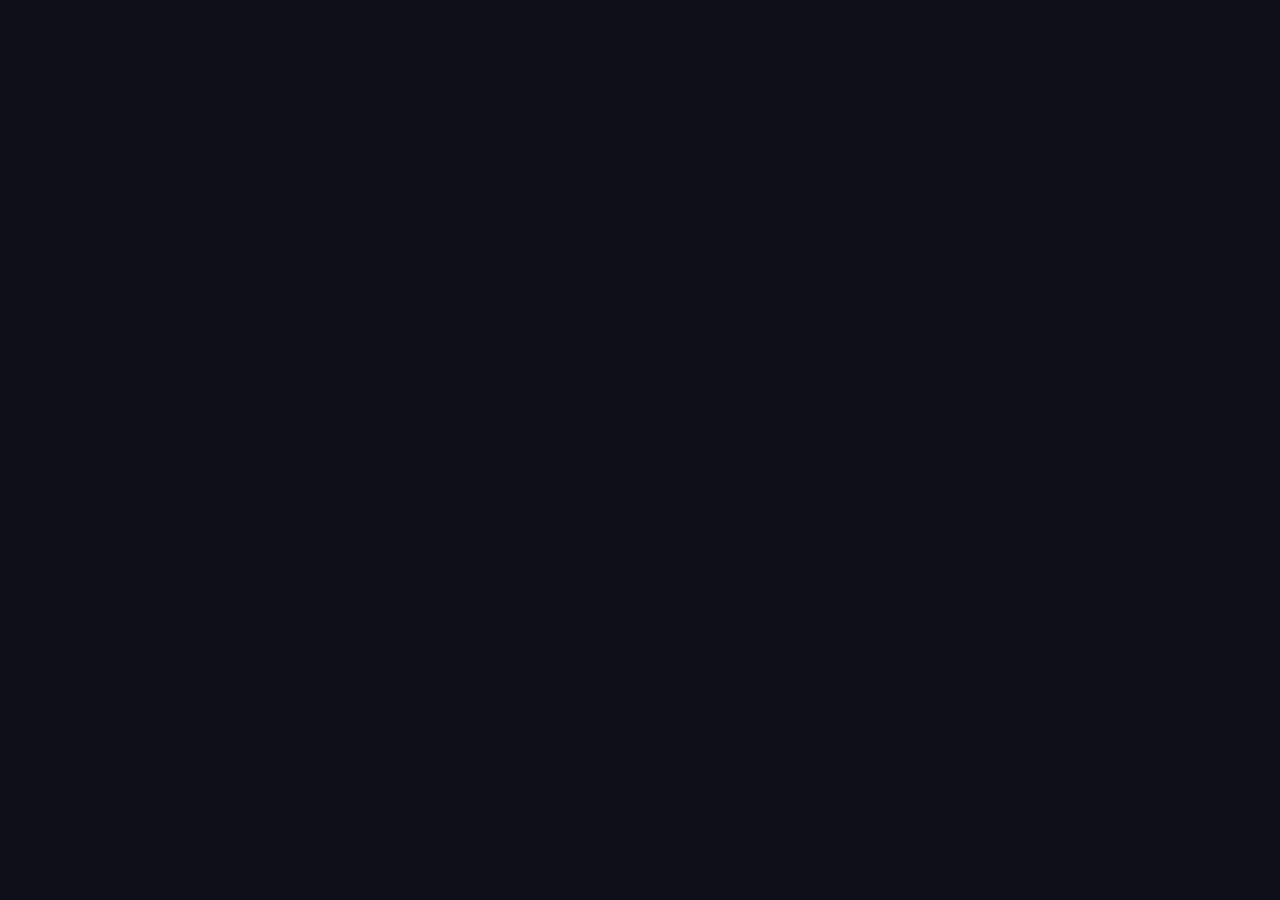
==== chat.html @ 957bcabb "Create chat.html" ====
<!DOCTYPE html>
<html lang="ar" dir="rtl">
<head>
    <meta charset="UTF-8">
    <meta name="viewport" content="width=device-width, initial-scale=1.0">
    <title>دردشتي | تطبيق المراسلة</title>
    <style>
        @import url('https://fonts.googleapis.com/css2?family=Cairo:wght@300;400;500;600;700&display=swap');
        
        * {
            margin: 0;
            padding: 0;
            box-sizing: border-box;
            font-family: 'Cairo', sans-serif;
        }

        :root {
            --primary: #00d4aa;
            --primary-dark: #00897b;
            --secondary: #667eea;
            --accent: #ffd700;
            --bg-dark: #0f0f1a;
            --bg-card: #1a1a2e;
            --bg-light: #252540;
            --text-primary: #ffffff;
            --text-secondary: #a0a0b0;
            --success: #00d4aa;
            --warning: #ffb700;
            --danger: #ff4757;
            --info: #3498db;
        }

        body {
            background: var(--bg-dark);
            color: var(--text-primary);
            height: 100vh;
            overflow: hidden;
        }

        /* تأثيرات الخلفية السينمائية */
        .bg-effects {
            position: fixed;
            top: 0;
            left: 0;
            width: 100%;
            height: 100%;
            pointer-events: none;
            z-index: 0;
            overflow: hidden;
        }

        .glow-orb {
            position: absolute;
            border-radius: 50%;
            filter: blur(100px);
            opacity: 0.3;
            animation: orbFloat 20s infinite ease-in-out;
        }

        .orb-1 {
            width: 400px;
            height: 400px;
            background: var(--primary);
            top: -200px;
            right: -200px;
        }

        .orb-2 {
            width: 300px;
            height: 300px;
            background: var(--secondary);
            bottom: -150px;
            left: -150px;
            animation-delay: -10s;
        }

        @keyframes orbFloat {
            0%, 100% { transform: translate(0, 0) scale(1); }
            50% { transform: translate(50px, -50px) scale(1.2); }
        }

        /* الشريط الجانبي */
        .sidebar {
            position: fixed;
            right: 0;
            top: 0;
            width: 380px;
            height: 100vh;
            background: rgba(26, 26, 46, 0.95);
            backdrop-filter: blur(20px);
            border-left: 1px solid rgba(255,255,255,0.1);
            z-index: 100;
            display: flex;
            flex-direction: column;
            transition: all 0.3s ease;
        }

        .sidebar-header {
            padding: 20px;
            background: linear-gradient(135deg, rgba(0, 212, 170, 0.2), rgba(102, 126, 234, 0.2));
            border-bottom: 1px solid rgba(255,255,255,0.1);
        }

        .user-profile {
            display: flex;
            align-items: center;
            gap: 15px;
            cursor: pointer;
            padding: 10px;
            border-radius: 15px;
            transition: all 0.3s;
        }

        .user-profile:hover {
            background: rgba(255,255,255,0.05);
        }

        .user-avatar {
            width: 60px;
            height: 60px;
            border-radius: 50%;
            border: 3px solid var(--primary);
            object-fit: cover;
            position: relative;
            animation: avatarPulse 2s infinite;
        }

        @keyframes avatarPulse {
            0%, 100% { box-shadow: 0 0 0 0 rgba(0, 212, 170, 0.4); }
            50% { box-shadow: 0 0 0 15px rgba(0, 212, 170, 0); }
        }

        .user-info h3 {
            font-size: 18px;
            margin-bottom: 5px;
        }

        .user-status {
            display: flex;
            align-items: center;
            gap: 5px;
            font-size: 13px;
            color: var(--success);
        }

        .status-dot {
            width: 8px;
            height: 8px;
            background: var(--success);
            border-radius: 50%;
            animation: statusBlink 2s infinite;
        }

        @keyframes statusBlink {
            0%, 100% { opacity: 1; }
            50% { opacity: 0.5; }
        }

        .header-actions {
            display: flex;
            gap: 10px;
            margin-top: 15px;
        }

        .action-btn {
            flex: 1;
            padding: 10px;
            background: rgba(255,255,255,0.1);
            border: 1px solid rgba(255,255,255,0.1);
            border-radius: 10px;
            color: white;
            cursor: pointer;
            transition: all 0.3s;
            font-size: 13px;
            display: flex;
            align-items: center;
            justify-content: center;
            gap: 5px;
        }

        .action-btn:hover {
            background: var(--primary);
            transform: translateY(-2px);
            box-shadow: 0 5px 20px rgba(0, 212, 170, 0.3);
        }

        .search-container {
            padding: 15px 20px;
            background: rgba(0,0,0,0.2);
        }

        .search-box {
            position: relative;
        }

        .search-box input {
            width: 100%;
            padding: 12px 45px 12px 20px;
            background: rgba(255,255,255,0.05);
            border: 1px solid rgba(255,255,255,0.1);
            border-radius: 25px;
            color: white;
            outline: none;
            transition: all 0.3s;
        }

        .search-box input:focus {
            background: rgba(255,255,255,0.1);
            border-color: var(--primary);
            box-shadow: 0 0 20px rgba(0, 212, 170, 0.2);
        }

        .search-icon {
            position: absolute;
            right: 15px;
            top: 50%;
            transform: translateY(-50%);
            color: var(--text-secondary);
        }

        .tabs {
            display: flex;
            padding: 0 20px;
            border-bottom: 1px solid rgba(255,255,255,0.1);
        }

        .tab {
            flex: 1;
            padding: 15px;
            text-align: center;
            cursor: pointer;
            position: relative;
            color: var(--text-secondary);
            transition: all 0.3s;
            font-size: 14px;
        }

        .tab.active {
            color: var(--primary);
        }

        .tab.active::after {
            content: '';
            position: absolute;
            bottom: 0;
            left: 20%;
            width: 60%;
            height: 3px;
            background: var(--primary);
            border-radius: 3px 3px 0 0;
            animation: tabSlide 0.3s ease;
        }

        @keyframes tabSlide {
            from { transform: scaleX(0); }
            to { transform: scaleX(1); }
        }

        .tab-badge {
            background: var(--danger);
            color: white;
            font-size: 11px;
            padding: 2px 6px;
            border-radius: 10px;
            margin-right: 5px;
        }

        .contacts-list {
            flex: 1;
            overflow-y: auto;
            padding: 10px;
        }

        .contact-item {
            display: flex;
            align-items: center;
            padding: 15px;
            margin-bottom: 5px;
            border-radius: 15px;
            cursor: pointer;
            transition: all 0.3s;
            position: relative;
            overflow: hidden;
        }

        .contact-item::before {
            content: '';
            position: absolute;
            top: 0;
            left: 0;
            width: 0;
            height: 100%;
            background: linear-gradient(90deg, rgba(0, 212, 170, 0.1), transparent);
            transition: width 0.3s;
        }

        .contact-item:hover::before, .contact-item.active::before {
            width: 100%;
        }

        .contact-item:hover, .contact-item.active {
            background: rgba(255,255,255,0.05);
            transform: translateX(-5px);
        }

        .contact-avatar {
            width: 55px;
            height: 55px;
            border-radius: 50%;
            margin-left: 15px;
            position: relative;
            object-fit: cover;
        }

        .contact-avatar::after {
            content: '';
            position: absolute;
            bottom: 2px;
            right: 2px;
            width: 12px;
            height: 12px;
            background: var(--success);
            border-radius: 50%;
            border: 2px solid var(--bg-card);
        }

        .contact-avatar.offline::after {
            background: var(--text-secondary);
        }

        .contact-info {
            flex: 1;
        }

        .contact-header {
            display: flex;
            justify-content: space-between;
            align-items: center;
            margin-bottom: 5px;
        }

        .contact-name {
            font-weight: 600;
            font-size: 15px;
        }

        .contact-time {
            font-size: 12px;
            color: var(--text-secondary);
        }

        .contact-preview {
            font-size: 13px;
            color: var(--text-secondary);
            white-space: nowrap;
            overflow: hidden;
            text-overflow: ellipsis;
            max-width: 200px;
        }

        .contact-preview.unread {
            color: var(--text-primary);
            font-weight: 600;
        }

        .unread-badge {
            background: var(--primary);
            color: var(--bg-dark);
            font-size: 12px;
            font-weight: 700;
            padding: 3px 8px;
            border-radius: 12px;
            min-width: 22px;
            text-align: center;
            animation: badgePulse 2s infinite;
        }

        @keyframes badgePulse {
            0%, 100% { transform: scale(1); }
            50% { transform: scale(1.1); }
        }

        /* منطقة الدردشة */
        .chat-area {
            margin-right: 380px;
            height: 100vh;
            display: flex;
            flex-direction: column;
            background: var(--bg-dark);
            position: relative;
        }

        .chat-header {
            padding: 20px 30px;
            background: rgba(26, 26, 46, 0.9);
            backdrop-filter: blur(10px);
            border-bottom: 1px solid rgba(255,255,255,0.1);
            display: flex;
            align-items: center;
            justify-content: space-between;
        }

        .chat-header-info {
            display: flex;
            align-items: center;
            gap: 15px;
        }

        .chat-avatar {
            width: 50px;
            height: 50px;
            border-radius: 50%;
            object-fit: cover;
            border: 2px solid var(--primary);
        }

        .chat-title h3 {
            font-size: 18px;
            margin-bottom: 3px;
        }

        .chat-status {
            font-size: 13px;
            color: var(--success);
            display: flex;
            align-items: center;
            gap: 5px;
        }

        .typing-indicator {
            display: none;
            font-style: italic;
        }

        .typing-indicator.active {
            display: flex;
            align-items: center;
            gap: 3px;
        }

        .typing-dots {
            display: flex;
            gap: 3px;
        }

        .typing-dots span {
            width: 6px;
            height: 6px;
            background: var(--success);
            border-radius: 50%;
            animation: typingBounce 1.4s infinite ease-in-out both;
        }

        .typing-dots span:nth-child(1) { animation-delay: -0.32s; }
        .typing-dots span:nth-child(2) { animation-delay: -0.16s; }

        @keyframes typingBounce {
            0%, 80%, 100% { transform: scale(0); }
            40% { transform: scale(1); }
        }

        .chat-actions {
            display: flex;
            gap: 10px;
        }

        .chat-action-btn {
            width: 40px;
            height: 40px;
            border-radius: 50%;
            background: rgba(255,255,255,0.1);
            border: none;
            color: white;
            cursor: pointer;
            transition: all 0.3s;
            display: flex;
            align-items: center;
            justify-content: center;
            font-size: 18px;
        }

        .chat-action-btn:hover {
            background: var(--primary);
            transform: scale(1.1) rotate(5deg);
        }

        .messages-container {
            flex: 1;
            overflow-y: auto;
            padding: 30px;
            display: flex;
            flex-direction: column;
            gap: 15px;
        }

        .message {
            max-width: 70%;
            padding: 15px 20px;
            border-radius: 20px;
            position: relative;
            animation: messageSlide 0.3s ease;
            line-height: 1.6;
        }

        @keyframes messageSlide {
            from {
                opacity: 0;
                transform: translateY(20px) scale(0.9);
            }
            to {
                opacity: 1;
                transform: translateY(0) scale(1);
            }
        }

        .message.sent {
            background: linear-gradient(135deg, var(--primary), var(--primary-dark));
            color: white;
            align-self: flex-end;
            border-bottom-right-radius: 5px;
            box-shadow: 0 5px 20px rgba(0, 212, 170, 0.3);
        }

        .message.received {
            background: var(--bg-card);
            color: var(--text-primary);
            align-self: flex-start;
            border-bottom-left-radius: 5px;
            box-shadow: 0 5px 20px rgba(0,0,0,0.2);
        }

        .message.reply {
            background: rgba(0, 212, 170, 0.1);
            border-right: 3px solid var(--primary);
            margin-bottom: 5px;
            font-size: 13px;
            color: var(--text-secondary);
        }

        .message-content {
            margin-bottom: 5px;
        }

        .message-meta {
            display: flex;
            align-items: center;
            gap: 8px;
            font-size: 11px;
            opacity: 0.8;
            justify-content: flex-end;
        }

        .message-actions {
            position: absolute;
            top: -30px;
            background: var(--bg-card);
            border-radius: 20px;
            padding: 5px 10px;
            display: none;
            gap: 10px;
            box-shadow: 0 5px 20px rgba(0,0,0,0.3);
            z-index: 10;
        }

        .message:hover .message-actions {
            display: flex;
        }

        .message-action {
            cursor: pointer;
            padding: 5px;
            border-radius: 50%;
            transition: all 0.2s;
        }

        .message-action:hover {
            background: rgba(255,255,255,0.1);
            transform: scale(1.2);
        }

        .input-area {
            padding: 20px 30px;
            background: rgba(26, 26, 46, 0.9);
            backdrop-filter: blur(10px);
            display: flex;
            align-items: center;
            gap: 15px;
        }

        .input-wrapper {
            flex: 1;
            position: relative;
        }

        .message-input {
            width: 100%;
            padding: 15px 50px 15px 20px;
            background: var(--bg-light);
            border: 2px solid transparent;
            border-radius: 30px;
            color: white;
            font-size: 15px;
            outline: none;
            transition: all 0.3s;
        }

        .message-input:focus {
            border-color: var(--primary);
            box-shadow: 0 0 30px rgba(0, 212, 170, 0.2);
        }

        .input-actions {
            position: absolute;
            left: 15px;
            top: 50%;
            transform: translateY(-50%);
            display: flex;
            gap: 10px;
        }

        .input-action {
            cursor: pointer;
            color: var(--text-secondary);
            transition: all 0.3s;
            font-size: 20px;
        }

        .input-action:hover {
            color: var(--primary);
            transform: scale(1.2);
        }

        .send-btn {
            width: 55px;
            height: 55px;
            border-radius: 50%;
            background: linear-gradient(135deg, var(--primary), var(--secondary));
            border: none;
            color: white;
            cursor: pointer;
            transition: all 0.3s;
            display: flex;
            align-items: center;
            justify-content: center;
            font-size: 24px;
            box-shadow: 0 5px 20px rgba(0, 212, 170, 0.4);
        }

        .send-btn:hover {
            transform: scale(1.1) rotate(-10deg);
            box-shadow: 0 10px 30px rgba(0, 212, 170, 0.6);
        }

        .send-btn:active {
            transform: scale(0.95);
        }

        /* الشاشة الرئيسية */
        .welcome-screen {
            display: flex;
            flex-direction: column;
            align-items: center;
            justify-content: center;
            height: 100%;
            text-align: center;
            padding: 40px;
        }

        .welcome-logo {
            width: 200px;
            height: 200px;
            background: linear-gradient(135deg, var(--primary), var(--secondary));
            border-radius: 50%;
            display: flex;
            align-items: center;
            justify-content: center;
            font-size: 100px;
            margin-bottom: 30px;
            animation: welcomeFloat 6s ease-in-out infinite;
            box-shadow: 0 30px 60px rgba(0, 212, 170, 0.3);
        }

        @keyframes welcomeFloat {
            0%, 100% { transform: translateY(0) rotate(0deg); }
            50% { transform: translateY(-20px) rotate(5deg); }
        }

        .welcome-screen h2 {
            font-size: 32px;
            margin-bottom: 15px;
            background: linear-gradient(90deg, var(--primary), var(--secondary));
            -webkit-background-clip: text;
            -webkit-text-fill-color: transparent;
        }

        .welcome-screen p {
            color: var(--text-secondary);
            font-size: 18px;
            max-width: 500px;
        }

        .features-grid {
            display: grid;
            grid-template-columns: repeat(3, 1fr);
            gap: 20px;
            margin-top: 40px;
        }

        .feature-card {
            background: var(--bg-card);
            padding: 25px;
            border-radius: 20px;
            transition: all 0.3s;
        }

        .feature-card:hover {
            transform: translateY(-10px);
            box-shadow: 0 20px 40px rgba(0, 212, 170, 0.2);
        }

        .feature-icon {
            font-size: 40px;
            margin-bottom: 15px;
        }

        /* النوافذ المنبثقة */
        .modal-overlay {
            position: fixed;
            top: 0;
            left: 0;
            width: 100%;
            height: 100%;
            background: rgba(0,0,0,0.8);
            backdrop-filter: blur(5px);
            z-index: 1000;
            display: none;
            align-items: center;
            justify-content: center;
            opacity: 0;
            transition: opacity 0.3s;
        }

        .modal-overlay.active {
            display: flex;
            opacity: 1;
        }

        .modal {
            background: var(--bg-card);
            border-radius: 30px;
            padding: 30px;
            width: 90%;
            max-width: 500px;
            max-height: 80vh;
            overflow-y: auto;
            transform: scale(0.8) translateY(50px);
            transition: all 0.3s cubic-bezier(0.68, -0.55, 0.265, 1.55);
            border: 1px solid rgba(255,255,255,0.1);
        }

        .modal-overlay.active .modal {
            transform: scale(1) translateY(0);
        }

        .modal-header {
            display: flex;
            justify-conte
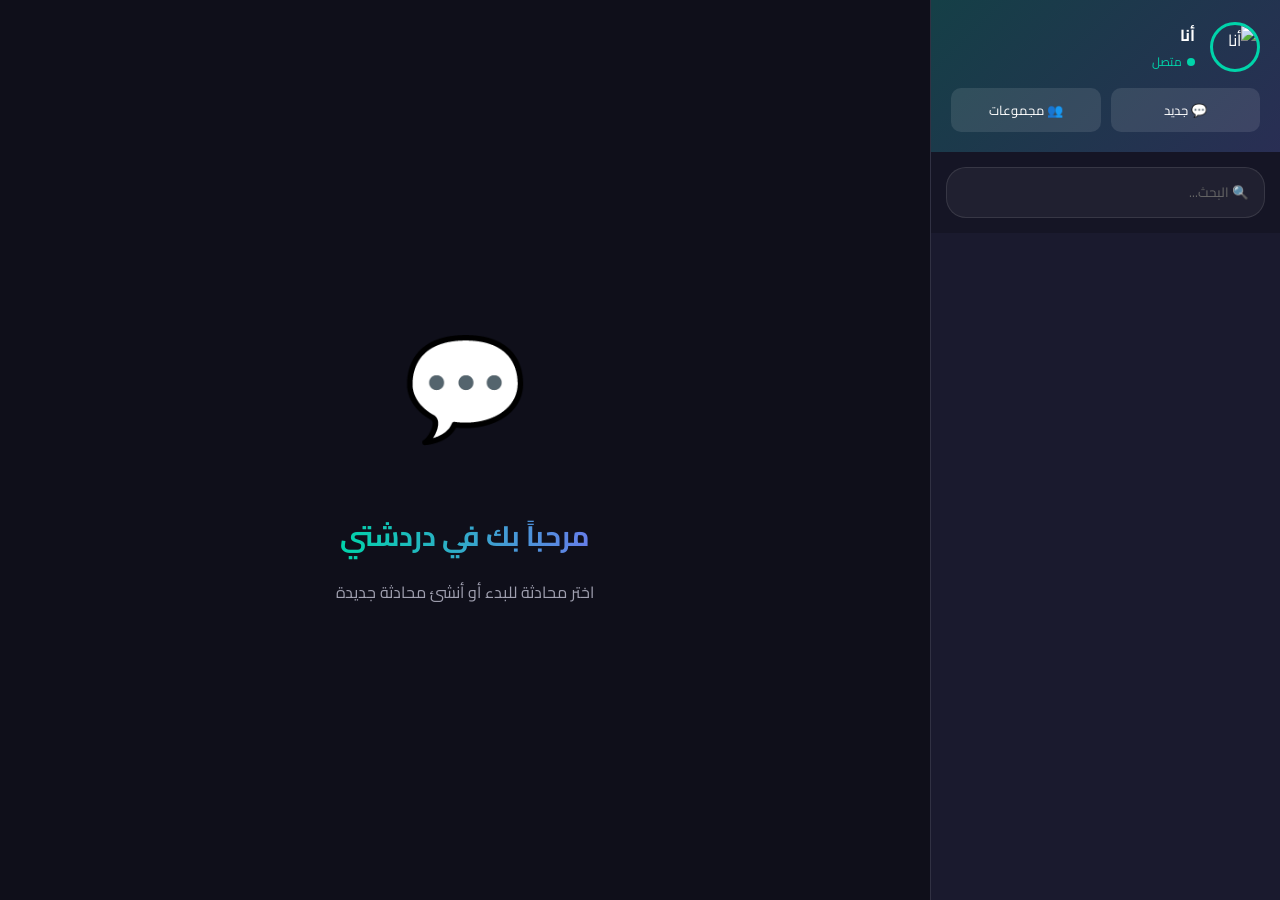
==== commit e7c042a2: "Create chat.html" ====
--- a/chat.html
+++ b/chat.html
@@ -3,9 +3,9 @@
 <head>
     <meta charset="UTF-8">
     <meta name="viewport" content="width=device-width, initial-scale=1.0">
-    <title>دردشتي | تطبيق المراسلة</title>
+    <title>دردشتي | المحادثات</title>
     <style>
-        @import url('https://fonts.googleapis.com/css2?family=Cairo:wght@300;400;500;600;700&display=swap');
+        @import url('https://fonts.googleapis.com/css2?family=Cairo:wght@300;400;600;700&display=swap');
         
         * {
             margin: 0;
@@ -16,18 +16,12 @@
 
         :root {
             --primary: #00d4aa;
-            --primary-dark: #00897b;
             --secondary: #667eea;
-            --accent: #ffd700;
             --bg-dark: #0f0f1a;
             --bg-card: #1a1a2e;
             --bg-light: #252540;
             --text-primary: #ffffff;
             --text-secondary: #a0a0b0;
-            --success: #00d4aa;
-            --warning: #ffb700;
-            --danger: #ff4757;
-            --info: #3498db;
         }
 
         body {
@@ -37,68 +31,23 @@
             overflow: hidden;
         }
 
-        /* تأثيرات الخلفية السينمائية */
-        .bg-effects {
-            position: fixed;
-            top: 0;
-            left: 0;
-            width: 100%;
-            height: 100%;
-            pointer-events: none;
-            z-index: 0;
-            overflow: hidden;
-        }
-
-        .glow-orb {
-            position: absolute;
-            border-radius: 50%;
-            filter: blur(100px);
-            opacity: 0.3;
-            animation: orbFloat 20s infinite ease-in-out;
-        }
-
-        .orb-1 {
-            width: 400px;
-            height: 400px;
-            background: var(--primary);
-            top: -200px;
-            right: -200px;
-        }
-
-        .orb-2 {
-            width: 300px;
-            height: 300px;
-            background: var(--secondary);
-            bottom: -150px;
-            left: -150px;
-            animation-delay: -10s;
-        }
-
-        @keyframes orbFloat {
-            0%, 100% { transform: translate(0, 0) scale(1); }
-            50% { transform: translate(50px, -50px) scale(1.2); }
-        }
-
-        /* الشريط الجانبي */
+        .app-container {
+            display: flex;
+            height: 100vh;
+        }
+
+        /* Sidebar */
         .sidebar {
-            position: fixed;
-            right: 0;
-            top: 0;
-            width: 380px;
-            height: 100vh;
-            background: rgba(26, 26, 46, 0.95);
-            backdrop-filter: blur(20px);
+            width: 350px;
+            background: var(--bg-card);
             border-left: 1px solid rgba(255,255,255,0.1);
-            z-index: 100;
             display: flex;
             flex-direction: column;
-            transition: all 0.3s ease;
         }
 
         .sidebar-header {
             padding: 20px;
-            background: linear-gradient(135deg, rgba(0, 212, 170, 0.2), rgba(102, 126, 234, 0.2));
-            border-bottom: 1px solid rgba(255,255,255,0.1);
+            background: linear-gradient(135deg, rgba(0,212,170,0.2), rgba(102,126,234,0.2));
         }
 
         .user-profile {
@@ -106,52 +55,37 @@
             align-items: center;
             gap: 15px;
             cursor: pointer;
-            padding: 10px;
-            border-radius: 15px;
-            transition: all 0.3s;
-        }
-
-        .user-profile:hover {
-            background: rgba(255,255,255,0.05);
         }
 
         .user-avatar {
-            width: 60px;
-            height: 60px;
+            width: 50px;
+            height: 50px;
             border-radius: 50%;
             border: 3px solid var(--primary);
             object-fit: cover;
-            position: relative;
-            animation: avatarPulse 2s infinite;
-        }
-
-        @keyframes avatarPulse {
-            0%, 100% { box-shadow: 0 0 0 0 rgba(0, 212, 170, 0.4); }
-            50% { box-shadow: 0 0 0 15px rgba(0, 212, 170, 0); }
         }
 
         .user-info h3 {
-            font-size: 18px;
-            margin-bottom: 5px;
+            font-size: 16px;
         }
 
         .user-status {
+            font-size: 12px;
+            color: var(--primary);
             display: flex;
             align-items: center;
             gap: 5px;
-            font-size: 13px;
-            color: var(--success);
         }
 
         .status-dot {
             width: 8px;
             height: 8px;
-            background: var(--success);
+            background: var(--primary);
             border-radius: 50%;
-            animation: statusBlink 2s infinite;
-        }
-
-        @keyframes statusBlink {
+            animation: pulse 2s infinite;
+        }
+
+        @keyframes pulse {
             0%, 100% { opacity: 1; }
             50% { opacity: 0.5; }
         }
@@ -166,103 +100,35 @@
             flex: 1;
             padding: 10px;
             background: rgba(255,255,255,0.1);
-            border: 1px solid rgba(255,255,255,0.1);
+            border: none;
             border-radius: 10px;
             color: white;
             cursor: pointer;
+            font-size: 13px;
             transition: all 0.3s;
-            font-size: 13px;
-            display: flex;
-            align-items: center;
-            justify-content: center;
-            gap: 5px;
         }
 
         .action-btn:hover {
             background: var(--primary);
-            transform: translateY(-2px);
-            box-shadow: 0 5px 20px rgba(0, 212, 170, 0.3);
-        }
-
-        .search-container {
-            padding: 15px 20px;
+        }
+
+        .search-box {
+            padding: 15px;
             background: rgba(0,0,0,0.2);
-        }
-
-        .search-box {
-            position: relative;
         }
 
         .search-box input {
             width: 100%;
-            padding: 12px 45px 12px 20px;
+            padding: 12px 15px;
             background: rgba(255,255,255,0.05);
             border: 1px solid rgba(255,255,255,0.1);
-            border-radius: 25px;
+            border-radius: 20px;
             color: white;
             outline: none;
-            transition: all 0.3s;
-        }
-
-        .search-box input:focus {
-            background: rgba(255,255,255,0.1);
-            border-color: var(--primary);
-            box-shadow: 0 0 20px rgba(0, 212, 170, 0.2);
-        }
-
-        .search-icon {
-            position: absolute;
-            right: 15px;
-            top: 50%;
-            transform: translateY(-50%);
-            color: var(--text-secondary);
-        }
-
-        .tabs {
-            display: flex;
-            padding: 0 20px;
-            border-bottom: 1px solid rgba(255,255,255,0.1);
-        }
-
-        .tab {
-            flex: 1;
-            padding: 15px;
-            text-align: center;
-            cursor: pointer;
-            position: relative;
-            color: var(--text-secondary);
-            transition: all 0.3s;
-            font-size: 14px;
-        }
-
-        .tab.active {
-            color: var(--primary);
-        }
-
-        .tab.active::after {
-            content: '';
-            position: absolute;
-            bottom: 0;
-            left: 20%;
-            width: 60%;
-            height: 3px;
-            background: var(--primary);
-            border-radius: 3px 3px 0 0;
-            animation: tabSlide 0.3s ease;
-        }
-
-        @keyframes tabSlide {
-            from { transform: scaleX(0); }
-            to { transform: scaleX(1); }
-        }
-
-        .tab-badge {
-            background: var(--danger);
-            color: white;
-            font-size: 11px;
-            padding: 2px 6px;
-            border-radius: 10px;
-            margin-right: 5px;
+        }
+
+        .search-box input::placeholder {
+            color: #666;
         }
 
         .contacts-list {
@@ -275,78 +141,31 @@
             display: flex;
             align-items: center;
             padding: 15px;
-            margin-bottom: 5px;
             border-radius: 15px;
             cursor: pointer;
             transition: all 0.3s;
-            position: relative;
-            overflow: hidden;
-        }
-
-        .contact-item::before {
-            content: '';
-            position: absolute;
-            top: 0;
-            left: 0;
-            width: 0;
-            height: 100%;
-            background: linear-gradient(90deg, rgba(0, 212, 170, 0.1), transparent);
-            transition: width 0.3s;
-        }
-
-        .contact-item:hover::before, .contact-item.active::before {
-            width: 100%;
+            margin-bottom: 5px;
         }
 
         .contact-item:hover, .contact-item.active {
             background: rgba(255,255,255,0.05);
-            transform: translateX(-5px);
         }
 
         .contact-avatar {
-            width: 55px;
-            height: 55px;
+            width: 50px;
+            height: 50px;
             border-radius: 50%;
             margin-left: 15px;
-            position: relative;
             object-fit: cover;
-        }
-
-        .contact-avatar::after {
-            content: '';
-            position: absolute;
-            bottom: 2px;
-            right: 2px;
-            width: 12px;
-            height: 12px;
-            background: var(--success);
-            border-radius: 50%;
-            border: 2px solid var(--bg-card);
-        }
-
-        .contact-avatar.offline::after {
-            background: var(--text-secondary);
         }
 
         .contact-info {
             flex: 1;
         }
 
-        .contact-header {
-            display: flex;
-            justify-content: space-between;
-            align-items: center;
-            margin-bottom: 5px;
-        }
-
         .contact-name {
             font-weight: 600;
-            font-size: 15px;
-        }
-
-        .contact-time {
-            font-size: 12px;
-            color: var(--text-secondary);
+            margin-bottom: 5px;
         }
 
         .contact-preview {
@@ -355,307 +174,21 @@
             white-space: nowrap;
             overflow: hidden;
             text-overflow: ellipsis;
-            max-width: 200px;
-        }
-
-        .contact-preview.unread {
-            color: var(--text-primary);
-            font-weight: 600;
-        }
-
-        .unread-badge {
-            background: var(--primary);
-            color: var(--bg-dark);
+        }
+
+        .contact-time {
             font-size: 12px;
-            font-weight: 700;
-            padding: 3px 8px;
-            border-radius: 12px;
-            min-width: 22px;
-            text-align: center;
-            animation: badgePulse 2s infinite;
-        }
-
-        @keyframes badgePulse {
-            0%, 100% { transform: scale(1); }
-            50% { transform: scale(1.1); }
-        }
-
-        /* منطقة الدردشة */
+            color: #666;
+        }
+
+        /* Chat Area */
         .chat-area {
-            margin-right: 380px;
-            height: 100vh;
+            flex: 1;
             display: flex;
             flex-direction: column;
             background: var(--bg-dark);
-            position: relative;
-        }
-
-        .chat-header {
-            padding: 20px 30px;
-            background: rgba(26, 26, 46, 0.9);
-            backdrop-filter: blur(10px);
-            border-bottom: 1px solid rgba(255,255,255,0.1);
-            display: flex;
-            align-items: center;
-            justify-content: space-between;
-        }
-
-        .chat-header-info {
-            display: flex;
-            align-items: center;
-            gap: 15px;
-        }
-
-        .chat-avatar {
-            width: 50px;
-            height: 50px;
-            border-radius: 50%;
-            object-fit: cover;
-            border: 2px solid var(--primary);
-        }
-
-        .chat-title h3 {
-            font-size: 18px;
-            margin-bottom: 3px;
-        }
-
-        .chat-status {
-            font-size: 13px;
-            color: var(--success);
-            display: flex;
-            align-items: center;
-            gap: 5px;
-        }
-
-        .typing-indicator {
-            display: none;
-            font-style: italic;
-        }
-
-        .typing-indicator.active {
-            display: flex;
-            align-items: center;
-            gap: 3px;
-        }
-
-        .typing-dots {
-            display: flex;
-            gap: 3px;
-        }
-
-        .typing-dots span {
-            width: 6px;
-            height: 6px;
-            background: var(--success);
-            border-radius: 50%;
-            animation: typingBounce 1.4s infinite ease-in-out both;
-        }
-
-        .typing-dots span:nth-child(1) { animation-delay: -0.32s; }
-        .typing-dots span:nth-child(2) { animation-delay: -0.16s; }
-
-        @keyframes typingBounce {
-            0%, 80%, 100% { transform: scale(0); }
-            40% { transform: scale(1); }
-        }
-
-        .chat-actions {
-            display: flex;
-            gap: 10px;
-        }
-
-        .chat-action-btn {
-            width: 40px;
-            height: 40px;
-            border-radius: 50%;
-            background: rgba(255,255,255,0.1);
-            border: none;
-            color: white;
-            cursor: pointer;
-            transition: all 0.3s;
-            display: flex;
-            align-items: center;
-            justify-content: center;
-            font-size: 18px;
-        }
-
-        .chat-action-btn:hover {
-            background: var(--primary);
-            transform: scale(1.1) rotate(5deg);
-        }
-
-        .messages-container {
-            flex: 1;
-            overflow-y: auto;
-            padding: 30px;
-            display: flex;
-            flex-direction: column;
-            gap: 15px;
-        }
-
-        .message {
-            max-width: 70%;
-            padding: 15px 20px;
-            border-radius: 20px;
-            position: relative;
-            animation: messageSlide 0.3s ease;
-            line-height: 1.6;
-        }
-
-        @keyframes messageSlide {
-            from {
-                opacity: 0;
-                transform: translateY(20px) scale(0.9);
-            }
-            to {
-                opacity: 1;
-                transform: translateY(0) scale(1);
-            }
-        }
-
-        .message.sent {
-            background: linear-gradient(135deg, var(--primary), var(--primary-dark));
-            color: white;
-            align-self: flex-end;
-            border-bottom-right-radius: 5px;
-            box-shadow: 0 5px 20px rgba(0, 212, 170, 0.3);
-        }
-
-        .message.received {
-            background: var(--bg-card);
-            color: var(--text-primary);
-            align-self: flex-start;
-            border-bottom-left-radius: 5px;
-            box-shadow: 0 5px 20px rgba(0,0,0,0.2);
-        }
-
-        .message.reply {
-            background: rgba(0, 212, 170, 0.1);
-            border-right: 3px solid var(--primary);
-            margin-bottom: 5px;
-            font-size: 13px;
-            color: var(--text-secondary);
-        }
-
-        .message-content {
-            margin-bottom: 5px;
-        }
-
-        .message-meta {
-            display: flex;
-            align-items: center;
-            gap: 8px;
-            font-size: 11px;
-            opacity: 0.8;
-            justify-content: flex-end;
-        }
-
-        .message-actions {
-            position: absolute;
-            top: -30px;
-            background: var(--bg-card);
-            border-radius: 20px;
-            padding: 5px 10px;
-            display: none;
-            gap: 10px;
-            box-shadow: 0 5px 20px rgba(0,0,0,0.3);
-            z-index: 10;
-        }
-
-        .message:hover .message-actions {
-            display: flex;
-        }
-
-        .message-action {
-            cursor: pointer;
-            padding: 5px;
-            border-radius: 50%;
-            transition: all 0.2s;
-        }
-
-        .message-action:hover {
-            background: rgba(255,255,255,0.1);
-            transform: scale(1.2);
-        }
-
-        .input-area {
-            padding: 20px 30px;
-            background: rgba(26, 26, 46, 0.9);
-            backdrop-filter: blur(10px);
-            display: flex;
-            align-items: center;
-            gap: 15px;
-        }
-
-        .input-wrapper {
-            flex: 1;
-            position: relative;
-        }
-
-        .message-input {
-            width: 100%;
-            padding: 15px 50px 15px 20px;
-            background: var(--bg-light);
-            border: 2px solid transparent;
-            border-radius: 30px;
-            color: white;
-            font-size: 15px;
-            outline: none;
-            transition: all 0.3s;
-        }
-
-        .message-input:focus {
-            border-color: var(--primary);
-            box-shadow: 0 0 30px rgba(0, 212, 170, 0.2);
-        }
-
-        .input-actions {
-            position: absolute;
-            left: 15px;
-            top: 50%;
-            transform: translateY(-50%);
-            display: flex;
-            gap: 10px;
-        }
-
-        .input-action {
-            cursor: pointer;
-            color: var(--text-secondary);
-            transition: all 0.3s;
-            font-size: 20px;
-        }
-
-        .input-action:hover {
-            color: var(--primary);
-            transform: scale(1.2);
-        }
-
-        .send-btn {
-            width: 55px;
-            height: 55px;
-            border-radius: 50%;
-            background: linear-gradient(135deg, var(--primary), var(--secondary));
-            border: none;
-            color: white;
-            cursor: pointer;
-            transition: all 0.3s;
-            display: flex;
-            align-items: center;
-            justify-content: center;
-            font-size: 24px;
-            box-shadow: 0 5px 20px rgba(0, 212, 170, 0.4);
-        }
-
-        .send-btn:hover {
-            transform: scale(1.1) rotate(-10deg);
-            box-shadow: 0 10px 30px rgba(0, 212, 170, 0.6);
-        }
-
-        .send-btn:active {
-            transform: scale(0.95);
-        }
-
-        /* الشاشة الرئيسية */
+        }
+
         .welcome-screen {
             display: flex;
             flex-direction: column;
@@ -666,27 +199,19 @@
             padding: 40px;
         }
 
-        .welcome-logo {
-            width: 200px;
-            height: 200px;
-            background: linear-gradient(135deg, var(--primary), var(--secondary));
-            border-radius: 50%;
-            display: flex;
-            align-items: center;
-            justify-content: center;
+        .welcome-icon {
             font-size: 100px;
             margin-bottom: 30px;
-            animation: welcomeFloat 6s ease-in-out infinite;
-            box-shadow: 0 30px 60px rgba(0, 212, 170, 0.3);
-        }
-
-        @keyframes welcomeFloat {
-            0%, 100% { transform: translateY(0) rotate(0deg); }
-            50% { transform: translateY(-20px) rotate(5deg); }
+            animation: float 3s ease-in-out infinite;
+        }
+
+        @keyframes float {
+            0%, 100% { transform: translateY(0); }
+            50% { transform: translate: translateY(-20px); }
         }
 
         .welcome-screen h2 {
-            font-size: 32px;
+            font-size: 28px;
             margin-bottom: 15px;
             background: linear-gradient(90deg, var(--primary), var(--secondary));
             -webkit-background-clip: text;
@@ -695,73 +220,408 @@
 
         .welcome-screen p {
             color: var(--text-secondary);
+        }
+
+        .chat-header {
+            padding: 20px;
+            background: var(--bg-card);
+            border-bottom: 1px solid rgba(255,255,255,0.1);
+            display: flex;
+            align-items: center;
+            gap: 15px;
+        }
+
+        .chat-header img {
+            width: 45px;
+            height: 45px;
+            border-radius: 50%;
+            object-fit: cover;
+        }
+
+        .chat-header-info h3 {
             font-size: 18px;
-            max-width: 500px;
-        }
-
-        .features-grid {
-            display: grid;
-            grid-template-columns: repeat(3, 1fr);
-            gap: 20px;
-            margin-top: 40px;
-        }
-
-        .feature-card {
+        }
+
+        .chat-header-info p {
+            font-size: 13px;
+            color: var(--text-secondary);
+        }
+
+        .messages-container {
+            flex: 1;
+            overflow-y: auto;
+            padding: 20px;
+            display: flex;
+            flex-direction: column;
+            gap: 15px;
+        }
+
+        .message {
+            max-width: 70%;
+            padding: 15px 20px;
+            border-radius: 20px;
+            animation: messageSlide 0.3s ease;
+        }
+
+        @keyframes messageSlide {
+            from {
+                opacity: 0;
+                transform: translateY(20px);
+            }
+            to {
+                opacity: 1;
+                transform: translateY(0);
+            }
+        }
+
+        .message.sent {
+            background: linear-gradient(135deg, var(--primary), #00897b);
+            align-self: flex-end;
+            border-bottom-right-radius: 5px;
+        }
+
+        .message.received {
             background: var(--bg-card);
-            padding: 25px;
-            border-radius: 20px;
+            align-self: flex-start;
+            border-bottom-left-radius: 5px;
+        }
+
+        .message-time {
+            font-size: 11px;
+            opacity: 0.7;
+            margin-top: 5px;
+            text-align: left;
+        }
+
+        .input-area {
+            padding: 20px;
+            background: var(--bg-card);
+            display: flex;
+            gap: 15px;
+        }
+
+        .input-area input {
+            flex: 1;
+            padding: 15px 20px;
+            background: var(--bg-light);
+            border: none;
+            border-radius: 30px;
+            color: white;
+            font-size: 16px;
+            outline: none;
+        }
+
+        .send-btn {
+            width: 50px;
+            height: 50px;
+            border-radius: 50%;
+            background: var(--primary);
+            border: none;
+            color: white;
+            font-size: 20px;
+            cursor: pointer;
             transition: all 0.3s;
         }
 
-        .feature-card:hover {
-            transform: translateY(-10px);
-            box-shadow: 0 20px 40px rgba(0, 212, 170, 0.2);
-        }
-
-        .feature-icon {
-            font-size: 40px;
-            margin-bottom: 15px;
-        }
-
-        /* النوافذ المنبثقة */
-        .modal-overlay {
-            position: fixed;
-            top: 0;
-            left: 0;
-            width: 100%;
-            height: 100%;
-            background: rgba(0,0,0,0.8);
-            backdrop-filter: blur(5px);
-            z-index: 1000;
-            display: none;
-            align-items: center;
-            justify-content: center;
-            opacity: 0;
-            transition: opacity 0.3s;
-        }
-
-        .modal-overlay.active {
-            display: flex;
-            opacity: 1;
-        }
-
-        .modal {
-            background: var(--bg-card);
-            border-radius: 30px;
-            padding: 30px;
-            width: 90%;
-            max-width: 500px;
-            max-height: 80vh;
-            overflow-y: auto;
-            transform: scale(0.8) translateY(50px);
-            transition: all 0.3s cubic-bezier(0.68, -0.55, 0.265, 1.55);
-            border: 1px solid rgba(255,255,255,0.1);
-        }
-
-        .modal-overlay.active .modal {
-            transform: scale(1) translateY(0);
-        }
-
-        .modal-header {
-            display: flex;
-            justify-conte
+        .send-btn:hover {
+            transform: scale(1.1);
+        }
+
+        .hidden { display: none !important; }
+    </style>
+</head>
+<body>
+    <div class="app-container">
+        <!-- Sidebar -->
+        <div class="sidebar">
+            <div class="sidebar-header">
+                <div class="user-profile" onclick="goToProfile()">
+                    <img src="" alt="أنا" class="user-avatar" id="currentAvatar">
+                    <div class="user-info">
+                        <h3 id="currentName">أنا</h3>
+                        <div class="user-status">
+                            <span class="status-dot"></span>
+                            <span>متصل</span>
+                        </div>
+                    </div>
+                </div>
+                <div class="header-actions">
+                    <button class="action-btn" onclick="openNewChat()">💬 جديد</button>
+                    <button class="action-btn" onclick="goToGroups()">👥 مجموعات</button>
+                </div>
+            </div>
+
+            <div class="search-box">
+                <input type="text" placeholder="🔍 البحث..." id="searchInput" oninput="searchContacts()">
+            </div>
+
+            <div class="contacts-list" id="contactsList">
+                <!-- Contacts loaded here -->
+            </div>
+        </div>
+
+        <!-- Chat Area -->
+        <div class="chat-area">
+            <div class="welcome-screen" id="welcomeScreen">
+                <div class="welcome-icon">💬</div>
+                <h2>مرحباً بك في دردشتي</h2>
+                <p>اختر محادثة للبدء أو أنشئ محادثة جديدة</p>
+            </div>
+
+            <div class="chat-header hidden" id="chatHeader">
+                <img src="" id="chatAvatar">
+                <div class="chat-header-info">
+                    <h3 id="chatName"></h3>
+                    <p id="chatStatus">متصل الآن</p>
+                </div>
+            </div>
+
+            <div class="messages-container hidden" id="messagesContainer"></div>
+
+            <div class="input-area hidden" id="inputArea">
+                <input type="text" id="messageInput" placeholder="اكتب رسالتك..." onkeypress="handleKeyPress(event)">
+                <button class="send-btn" onclick="sendMessage()">➤</button>
+            </div>
+        </div>
+    </div>
+
+    <script>
+        // التحقق من تسجيل الدخول
+        const currentUser = JSON.parse(localStorage.getItem('currentUser'));
+        if(!currentUser) {
+            window.location.href = 'index.html';
+        }
+
+        let currentChat = null;
+        let messages = JSON.parse(localStorage.getItem('messages') || '{}');
+
+        // تهيئة
+        function init() {
+            document.getElementById('currentAvatar').src = currentUser.avatar;
+            document.getElementById('currentName').textContent = currentUser.fullName;
+            
+            // تحديث الحالة
+            updateUserStatus(true);
+            
+            loadContacts();
+            
+            // محاكاة رسائل واردة
+            setInterval(simulateIncomingMessage, 30000);
+        }
+
+        function updateUserStatus(online) {
+            const users = JSON.parse(localStorage.getItem('users') || '[]');
+            const user = users.find(u => u.id === currentUser.id);
+            if(user) {
+                user.isOnline = online;
+                user.lastActive = new Date().toISOString();
+                localStorage.setItem('users', JSON.stringify(users));
+                localStorage.setItem('currentUser', JSON.stringify(user));
+            }
+        }
+
+        function loadContacts() {
+            const list = document.getElementById('contactsList');
+            list.innerHTML = '';
+
+            const contacts = currentUser.contacts || [];
+            
+            if(contacts.length === 0) {
+                list.innerHTML = '<div style="text-align: center; padding: 40px; color: #666;">لا توجد جهات اتصال<br>أضف أصدقاءك!</div>';
+                return;
+            }
+
+            const users = JSON.parse(localStorage.getItem('users') || '[]');
+            
+            contacts.forEach(contactId => {
+                const user = users.find(u => u.id === contactId);
+                if(!user) return;
+
+                const chatKey = getChatKey(currentUser.id, user.id);
+                const chatMessages = messages[chatKey] || [];
+                const lastMsg = chatMessages[chatMessages.length - 1];
+
+                const div = document.createElement('div');
+                div.className = 'contact-item';
+                div.onclick = () => openChat(user);
+                
+                div.innerHTML = `
+                    <img src="${user.avatar}" class="contact-avatar">
+                    <div class="contact-info">
+                        <div class="contact-name">${ <div class="contact-name">${user.fullName}</div>
+                        <div class="contact-preview">${lastMsg ? lastMsg.text.substring(0, 30) + '...' : 'لا توجد رسائل'}</div>
+                    </div>
+                    <div class="contact-time">${lastMsg ? formatTime(lastMsg.time) : ''}</div>
+                `;
+                
+                list.appendChild(div);
+            });
+        }
+
+        function openChat(user) {
+            currentChat = user;
+            
+            document.getElementById('welcomeScreen').classList.add('hidden');
+            document.getElementById('chatHeader').classList.remove('hidden');
+            document.getElementById('messagesContainer').classList.remove('hidden');
+            document.getElementById('inputArea').classList.remove('hidden');
+            
+            document.getElementById('chatAvatar').src = user.avatar;
+            document.getElementById('chatName').textContent = user.fullName;
+            document.getElementById('chatStatus').textContent = user.isOnline ? 'متصل الآن' : 'غير متصل';
+            
+            loadMessages();
+        }
+
+        function loadMessages() {
+            const container = document.getElementById('messagesContainer');
+            container.innerHTML = '';
+            
+            const chatKey = getChatKey(currentUser.id, currentChat.id);
+            const chatMessages = messages[chatKey] || [];
+
+            chatMessages.forEach(msg => {
+                const div = document.createElement('div');
+                div.className = `message ${msg.sender === currentUser.id ? 'sent' : 'received'}`;
+                div.innerHTML = `
+                    ${msg.text}
+                    <div class="message-time">${formatTime(msg.time)} ${msg.sender === currentUser.id ? '✓' : ''}</div>
+                `;
+                container.appendChild(div);
+            });
+
+            container.scrollTop = container.scrollHeight;
+        }
+
+        function sendMessage() {
+            const input = document.getElementById('messageInput');
+            const text = input.value.trim();
+            if(!text || !currentChat) return;
+
+            const chatKey = getChatKey(currentUser.id, currentChat.id);
+            if(!messages[chatKey]) messages[chatKey] = [];
+
+            messages[chatKey].push({
+                id: Date.now(),
+                sender: currentUser.id,
+                text: text,
+                time: new Date().toISOString(),
+                read: false
+            });
+
+            localStorage.setItem('messages', JSON.stringify(messages));
+            input.value = '';
+            loadMessages();
+            loadContacts();
+
+            // محاكاة رد
+            setTimeout(() => simulateReply(currentChat.id), 2000);
+        }
+
+        function simulateReply(contactId) {
+            if(!currentChat || currentChat.id !== contactId) return;
+
+            const replies = ['مرحباً! 👋', 'كيف حالك؟', 'شكراً لك! 😊', 'حاضر', 'أتفق معك 👍'];
+            
+            const chatKey = getChatKey(currentUser.id, contactId);
+            if(!messages[chatKey]) messages[chatKey] = [];
+
+            messages[chatKey].push({
+                id: Date.now(),
+                sender: contactId,
+                text: replies[Math.floor(Math.random() * replies.length)],
+                time: new Date().toISOString(),
+                read: false
+            });
+
+            localStorage.setItem('messages', JSON.stringify(messages));
+            loadMessages();
+            loadContacts();
+        }
+
+        function simulateIncomingMessage() {
+            // محاكاة رسائل من جهات اتصال عشوائية
+        }
+
+        function handleKeyPress(e) {
+            if(e.key === 'Enter') sendMessage();
+        }
+
+        function searchContacts() {
+            const term = document.getElementById('searchInput').value.toLowerCase();
+            const items = document.querySelectorAll('.contact-item');
+            
+            items.forEach(item => {
+                const name = item.querySelector('.contact-name').textContent.toLowerCase();
+                item.style.display = name.includes(term) ? 'flex' : 'none';
+            });
+        }
+
+        function getChatKey(id1, id2) {
+            return [id1, id2].sort().join('_');
+        }
+
+        function formatTime(isoString) {
+            const date = new Date(isoString);
+            return date.toLocaleTimeString('ar-SA', {hour: '2-digit', minute: '2-digit'});
+        }
+
+        function goToProfile() {
+            window.location.href = 'profile.html';
+        }
+
+        function goToGroups() {
+            window.location.href = 'groups.html';
+        }
+
+        function openNewChat() {
+            const phone = prompt('أدخل رقم الهاتف أو اسم المستخدم:');
+            if(!phone) return;
+
+            const users = JSON.parse(localStorage.getItem('users') || '[]');
+            const user = users.find(u => u.phone === phone || u.username === phone || u.username === '@' + phone);
+
+            if(!user) {
+                alert('المستخدم غير موجود');
+                return;
+            }
+
+            if(user.id === currentUser.id) {
+                alert('لا يمكنك إضافة نفسك');
+                return;
+            }
+
+            // إضافة لكلاهما
+            if(!currentUser.contacts) currentUser.contacts = [];
+            if(!user.contacts) user.contacts = [];
+
+            if(!currentUser.contacts.includes(user.id)) {
+                currentUser.contacts.push(user.id);
+                user.contacts.push(currentUser.id);
+
+                // تحديث التخزين
+                const allUsers = JSON.parse(localStorage.getItem('users') || '[]');
+                const myIndex = allUsers.findIndex(u => u.id === currentUser.id);
+                const theirIndex = allUsers.findIndex(u => u.id === user.id);
+                
+                allUsers[myIndex] = currentUser;
+                allUsers[theirIndex] = user;
+                
+                localStorage.setItem('users', JSON.stringify(allUsers));
+                localStorage.setItem('currentUser', JSON.stringify(currentUser));
+                
+                loadContacts();
+            }
+
+            openChat(user);
+        }
+
+        // تسجيل الخروج عند إغلاق
+        window.onbeforeunload = () => {
+            updateUserStatus(false);
+        };
+
+        init();
+    </script>
+</body>
+</html>
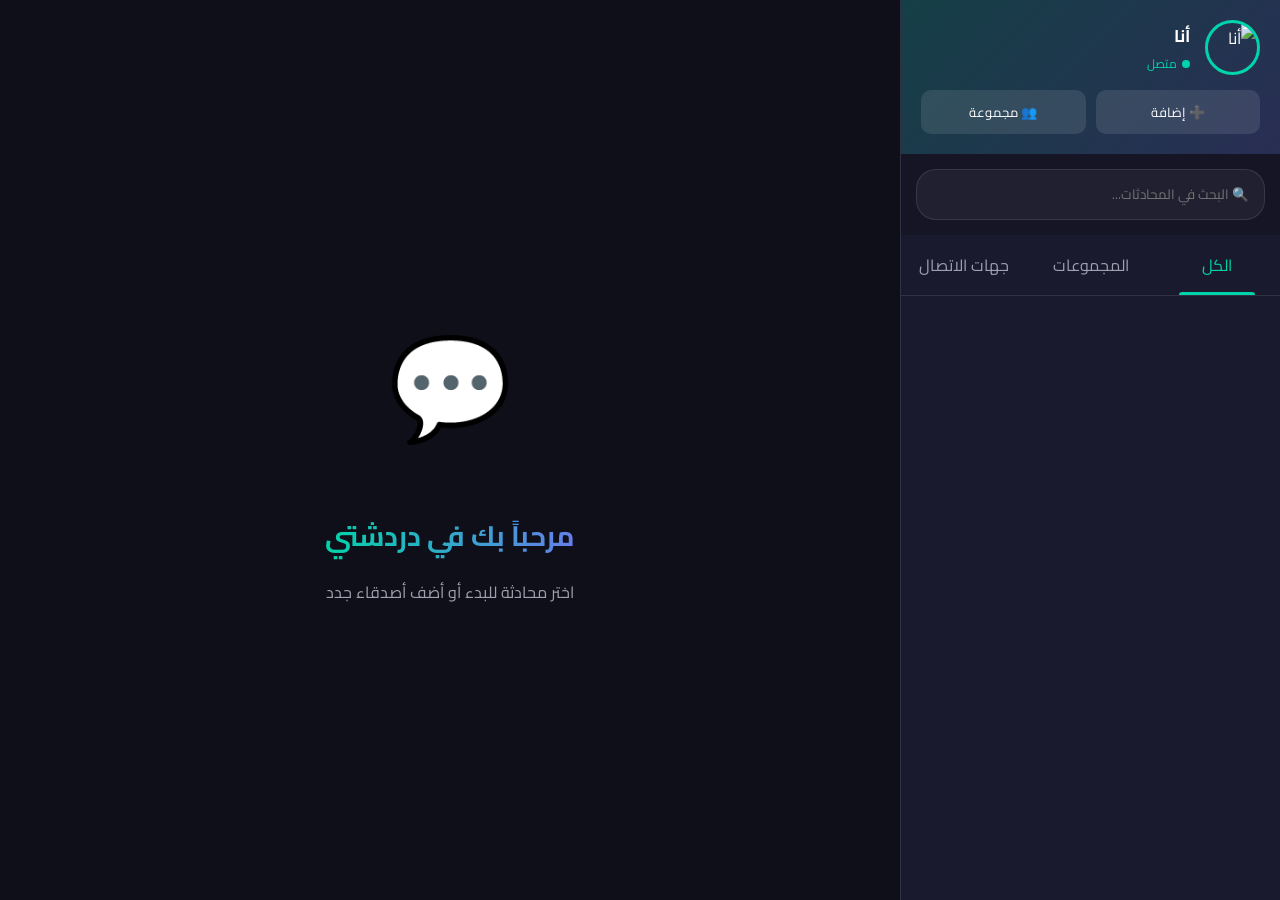
==== commit 70987c6d: "Create chat.html" ====
--- a/chat.html
+++ b/chat.html
@@ -38,7 +38,7 @@
 
         /* Sidebar */
         .sidebar {
-            width: 350px;
+            width: 380px;
             background: var(--bg-card);
             border-left: 1px solid rgba(255,255,255,0.1);
             display: flex;
@@ -58,15 +58,15 @@
         }
 
         .user-avatar {
-            width: 50px;
-            height: 50px;
+            width: 55px;
+            height: 55px;
             border-radius: 50%;
             border: 3px solid var(--primary);
             object-fit: cover;
         }
 
         .user-info h3 {
-            font-size: 16px;
+            font-size: 17px;
         }
 
         .user-status {
@@ -106,10 +106,15 @@
             cursor: pointer;
             font-size: 13px;
             transition: all 0.3s;
+            display: flex;
+            align-items: center;
+            justify-content: center;
+            gap: 5px;
         }
 
         .action-btn:hover {
             background: var(--primary);
+            transform: translateY(-2px);
         }
 
         .search-box {
@@ -127,8 +132,34 @@
             outline: none;
         }
 
-        .search-box input::placeholder {
-            color: #666;
+        .tabs {
+            display: flex;
+            border-bottom: 1px solid rgba(255,255,255,0.1);
+        }
+
+        .tab {
+            flex: 1;
+            padding: 15px;
+            text-align: center;
+            cursor: pointer;
+            color: var(--text-secondary);
+            transition: all 0.3s;
+            position: relative;
+        }
+
+        .tab.active {
+            color: var(--primary);
+        }
+
+        .tab.active::after {
+            content: '';
+            position: absolute;
+            bottom: 0;
+            left: 20%;
+            width: 60%;
+            height: 3px;
+            background: var(--primary);
+            border-radius: 3px 3px 0 0;
         }
 
         .contacts-list {
@@ -157,6 +188,23 @@
             border-radius: 50%;
             margin-left: 15px;
             object-fit: cover;
+            position: relative;
+        }
+
+        .contact-avatar::after {
+            content: '';
+            position: absolute;
+            bottom: 2px;
+            right: 2px;
+            width: 12px;
+            height: 12px;
+            background: var(--primary);
+            border-radius: 50%;
+            border: 2px solid var(--bg-card);
+        }
+
+        .contact-avatar.offline::after {
+            background: #666;
         }
 
         .contact-info {
@@ -166,6 +214,14 @@
         .contact-name {
             font-weight: 600;
             margin-bottom: 5px;
+            display: flex;
+            align-items: center;
+            gap: 8px;
+        }
+
+        .group-icon {
+            font-size: 12px;
+            color: var(--primary);
         }
 
         .contact-preview {
@@ -207,7 +263,7 @@
 
         @keyframes float {
             0%, 100% { transform: translateY(0); }
-            50% { transform: translate: translateY(-20px); }
+            50% { transform: translateY(-20px); }
         }
 
         .welcome-screen h2 {
@@ -286,6 +342,12 @@
             border-bottom-left-radius: 5px;
         }
 
+        .message-sender {
+            font-size: 12px;
+            color: rgba(255,255,255,0.7);
+            margin-bottom: 5px;
+        }
+
         .message-time {
             font-size: 11px;
             opacity: 0.7;
@@ -325,6 +387,192 @@
 
         .send-btn:hover {
             transform: scale(1.1);
+        }
+
+        /* Modals */
+        .modal-overlay {
+            position: fixed;
+            top: 0;
+            left: 0;
+            width: 100%;
+            height: 100%;
+            background: rgba(0,0,0,0.8);
+            backdrop-filter: blur(5px);
+            z-index: 1000;
+            display: none;
+            align-items: center;
+            justify-content: center;
+        }
+
+        .modal-overlay.active {
+            display: flex;
+        }
+
+        .modal {
+            background: var(--bg-card);
+            border-radius: 25px;
+            padding: 30px;
+            width: 90%;
+            max-width: 500px;
+            max-height: 80vh;
+            overflow-y: auto;
+            border: 1px solid rgba(255,255,255,0.1);
+        }
+
+        .modal-header {
+            display: flex;
+            justify-content: space-between;
+            align-items: center;
+            margin-bottom: 25px;
+        }
+
+        .modal-title {
+            font-size: 22px;
+        }
+
+        .close-btn {
+            width: 40px;
+            height: 40px;
+            border-radius: 50%;
+            background: rgba(255,255,255,0.1);
+            border: none;
+            color: white;
+            font-size: 20px;
+            cursor: pointer;
+            transition: all 0.3s;
+        }
+
+        .close-btn:hover {
+            background: #f44336;
+        }
+
+        .form-group {
+            margin-bottom: 20px;
+        }
+
+        .form-group label {
+            display: block;
+            margin-bottom: 8px;
+            color: var(--text-secondary);
+            font-size: 14px;
+        }
+
+        .form-group input, .form-group textarea {
+            width: 100%;
+            padding: 15px;
+            background: var(--bg-light);
+            border: 1px solid rgba(255,255,255,0.1);
+            border-radius: 15px;
+            color: white;
+            font-size: 16px;
+            outline: none;
+        }
+
+        .form-group input:focus, .form-group textarea:focus {
+            border-color: var(--primary);
+        }
+
+        .search-results {
+            max-height: 200px;
+            overflow-y: auto;
+            background: var(--bg-light);
+            border-radius: 15px;
+            margin-top: 10px;
+        }
+
+        .result-item {
+            display: flex;
+            align-items: center;
+            padding: 15px;
+            cursor: pointer;
+            transition: all 0.3s;
+            border-bottom: 1px solid rgba(255,255,255,0.05);
+        }
+
+        .result-item:hover {
+            background: rgba(255,255,255,0.05);
+        }
+
+        .result-item img {
+            width: 45px;
+            height: 45px;
+            border-radius: 50%;
+            margin-left: 15px;
+            object-fit: cover;
+        }
+
+        .result-info {
+            flex: 1;
+        }
+
+        .result-name {
+            font-weight: 600;
+        }
+
+        .result-phone {
+            font-size: 13px;
+            color: var(--text-secondary);
+        }
+
+        .add-btn {
+            padding: 8px 20px;
+            background: var(--primary);
+            border: none;
+            border-radius: 20px;
+            color: white;
+            cursor: pointer;
+            font-size: 13px;
+        }
+
+        .member-selection {
+            max-height: 250px;
+            overflow-y: auto;
+            background: var(--bg-light);
+            border-radius: 15px;
+            padding: 10px;
+            margin: 15px 0;
+        }
+
+        .member-item {
+            display: flex;
+            align-items: center;
+            padding: 12px;
+            cursor: pointer;
+            border-radius: 10px;
+            transition: all 0.3s;
+        }
+
+        .member-item:hover {
+            background: rgba(255,255,255,0.05);
+        }
+
+        .member-item.selected {
+            background: rgba(0, 212, 170, 0.2);
+        }
+
+        .member-item img {
+            width: 40px;
+            height: 40px;
+            border-radius: 50%;
+            margin-left: 12px;
+        }
+
+        .checkbox {
+            width: 22px;
+            height: 22px;
+            border: 2px solid #666;
+            border-radius: 6px;
+            margin-right: auto;
+            display: flex;
+            align-items: center;
+            justify-content: center;
+            font-size: 14px;
+            transition: all 0.3s;
+        }
+
+        .member-item.selected .checkbox {
+            background: var(--primary);
+            border-color: var(--primary);
         }
 
         .hidden { display: none !important; }
@@ -346,13 +594,23 @@
                     </div>
                 </div>
                 <div class="header-actions">
-                    <button class="action-btn" onclick="openNewChat()">💬 جديد</button>
-                    <button class="action-btn" onclick="goToGroups()">👥 مجموعات</button>
+                    <button class="action-btn" onclick="openAddContactModal()">
+                        ➕ إضافة
+                    </button>
+                    <button class="action-btn" onclick="openCreateGroupModal()">
+                        👥 مجموعة
+                    </button>
                 </div>
             </div>
 
             <div class="search-box">
-                <input type="text" placeholder="🔍 البحث..." id="searchInput" oninput="searchContacts()">
+                <input type="text" placeholder="🔍 البحث في المحادثات..." id="searchInput" oninput="searchContacts()">
+            </div>
+
+            <div class="tabs">
+                <div class="tab active" onclick="switchTab('all')">الكل</div>
+                <div class="tab" onclick="switchTab('groups')">المجموعات</div>
+                <div class="tab" onclick="switchTab('contacts')">جهات الاتصال</div>
             </div>
 
             <div class="contacts-list" id="contactsList">
@@ -365,7 +623,7 @@
             <div class="welcome-screen" id="welcomeScreen">
                 <div class="welcome-icon">💬</div>
                 <h2>مرحباً بك في دردشتي</h2>
-                <p>اختر محادثة للبدء أو أنشئ محادثة جديدة</p>
+                <p>اختر محادثة للبدء أو أضف أصدقاء جدد</p>
             </div>
 
             <div class="chat-header hidden" id="chatHeader">
@@ -385,27 +643,75 @@
         </div>
     </div>
 
+    <!-- Modal إضافة جهة اتصال -->
+    <div class="modal-overlay" id="addContactModal">
+        <div class="modal">
+            <div class="modal-header">
+                <h3 class="modal-title">➕ إضافة جهة اتصال</h3>
+                <button class="close-btn" onclick="closeAddContactModal()">×</button>
+            </div>
+            
+            <div class="form-group">
+                <label>ابحث برقم الهاتف أو اسم المستخدم</label>
+                <input type="text" id="searchContact" placeholder="مثال: 0501234567 أو @username" oninput="searchUsers()">
+            </div>
+
+            <div class="search-results" id="searchResults"></div>
+        </div>
+    </div>
+
+    <!-- Modal إنشاء مجموعة -->
+    <div class="modal-overlay" id="createGroupModal">
+        <div class="modal">
+            <div class="modal-header">
+                <h3 class="modal-title">👥 إنشاء مجموعة جديدة</h3>
+                <button class="close-btn" onclick="closeCreateGroupModal()">×</button>
+            </div>
+            
+            <div class="form-group">
+                <label>اسم المجموعة *</label>
+                <input type="text" id="groupName" placeholder="مثال: فريق العمل">
+            </div>
+
+            <div class="form-group">
+                <label>الوصف</label>
+                <textarea id="groupDesc" rows="2" placeholder="وصف قصير للمجموعة..."></textarea>
+            </div>
+
+            <div class="form-group">
+                <label>اختر الأعضاء *</label>
+                <div class="member-selection" id="memberSelection">
+                    <!-- الأعضاء المتاحين -->
+                </div>
+            </div>
+
+            <button class="action-btn" onclick="createGroup()" style="width: 100%; background: var(--primary);">
+                ✨ إنشاء المجموعة
+            </button>
+        </div>
+    </div>
+
     <script>
         // التحقق من تسجيل الدخول
-        const currentUser = JSON.parse(localStorage.getItem('currentUser'));
+        let currentUser = JSON.parse(localStorage.getItem('currentUser'));
         if(!currentUser) {
             window.location.href = 'index.html';
         }
 
         let currentChat = null;
         let messages = JSON.parse(localStorage.getItem('messages') || '{}');
-
-        // تهيئة
+        let groups = JSON.parse(localStorage.getItem('groups') || '[]');
+        let selectedMembers = [];
+        let currentTab = 'all';
+
         function init() {
             document.getElementById('currentAvatar').src = currentUser.avatar;
             document.getElementById('currentName').textContent = currentUser.fullName;
             
-            // تحديث الحالة
             updateUserStatus(true);
-            
             loadContacts();
             
-            // محاكاة رسائل واردة
+            // محاكاة رسائل
             setInterval(simulateIncomingMessage, 30000);
         }
 
@@ -417,211 +723,15 @@
                 user.lastActive = new Date().toISOString();
                 localStorage.setItem('users', JSON.stringify(users));
                 localStorage.setItem('currentUser', JSON.stringify(user));
+                currentUser = user;
             }
         }
 
-        function loadContacts() {
-            const list = document.getElementById('contactsList');
-            list.innerHTML = '';
-
-            const contacts = currentUser.contacts || [];
-            
-            if(contacts.length === 0) {
-                list.innerHTML = '<div style="text-align: center; padding: 40px; color: #666;">لا توجد جهات اتصال<br>أضف أصدقاءك!</div>';
-                return;
-            }
-
-            const users = JSON.parse(localStorage.getItem('users') || '[]');
-            
-            contacts.forEach(contactId => {
-                const user = users.find(u => u.id === contactId);
-                if(!user) return;
-
-                const chatKey = getChatKey(currentUser.id, user.id);
-                const chatMessages = messages[chatKey] || [];
-                const lastMsg = chatMessages[chatMessages.length - 1];
-
-                const div = document.createElement('div');
-                div.className = 'contact-item';
-                div.onclick = () => openChat(user);
-                
-                div.innerHTML = `
-                    <img src="${user.avatar}" class="contact-avatar">
-                    <div class="contact-info">
-                        <div class="contact-name">${ <div class="contact-name">${user.fullName}</div>
-                        <div class="contact-preview">${lastMsg ? lastMsg.text.substring(0, 30) + '...' : 'لا توجد رسائل'}</div>
-                    </div>
-                    <div class="contact-time">${lastMsg ? formatTime(lastMsg.time) : ''}</div>
-                `;
-                
-                list.appendChild(div);
-            });
-        }
-
-        function openChat(user) {
-            currentChat = user;
-            
-            document.getElementById('welcomeScreen').classList.add('hidden');
-            document.getElementById('chatHeader').classList.remove('hidden');
-            document.getElementById('messagesContainer').classList.remove('hidden');
-            document.getElementById('inputArea').classList.remove('hidden');
-            
-            document.getElementById('chatAvatar').src = user.avatar;
-            document.getElementById('chatName').textContent = user.fullName;
-            document.getElementById('chatStatus').textContent = user.isOnline ? 'متصل الآن' : 'غير متصل';
-            
-            loadMessages();
-        }
-
-        function loadMessages() {
-            const container = document.getElementById('messagesContainer');
-            container.innerHTML = '';
-            
-            const chatKey = getChatKey(currentUser.id, currentChat.id);
-            const chatMessages = messages[chatKey] || [];
-
-            chatMessages.forEach(msg => {
-                const div = document.createElement('div');
-                div.className = `message ${msg.sender === currentUser.id ? 'sent' : 'received'}`;
-                div.innerHTML = `
-                    ${msg.text}
-                    <div class="message-time">${formatTime(msg.time)} ${msg.sender === currentUser.id ? '✓' : ''}</div>
-                `;
-                container.appendChild(div);
-            });
-
-            container.scrollTop = container.scrollHeight;
-        }
-
-        function sendMessage() {
-            const input = document.getElementById('messageInput');
-            const text = input.value.trim();
-            if(!text || !currentChat) return;
-
-            const chatKey = getChatKey(currentUser.id, currentChat.id);
-            if(!messages[chatKey]) messages[chatKey] = [];
-
-            messages[chatKey].push({
-                id: Date.now(),
-                sender: currentUser.id,
-                text: text,
-                time: new Date().toISOString(),
-                read: false
-            });
-
-            localStorage.setItem('messages', JSON.stringify(messages));
-            input.value = '';
-            loadMessages();
+        function switchTab(tab) {
+            currentTab = tab;
+            document.querySelectorAll('.tab').forEach(t => t.classList.remove('active'));
+            event.target.classList.add('active');
             loadContacts();
-
-            // محاكاة رد
-            setTimeout(() => simulateReply(currentChat.id), 2000);
-        }
-
-        function simulateReply(contactId) {
-            if(!currentChat || currentChat.id !== contactId) return;
-
-            const replies = ['مرحباً! 👋', 'كيف حالك؟', 'شكراً لك! 😊', 'حاضر', 'أتفق معك 👍'];
-            
-            const chatKey = getChatKey(currentUser.id, contactId);
-            if(!messages[chatKey]) messages[chatKey] = [];
-
-            messages[chatKey].push({
-                id: Date.now(),
-                sender: contactId,
-                text: replies[Math.floor(Math.random() * replies.length)],
-                time: new Date().toISOString(),
-                read: false
-            });
-
-            localStorage.setItem('messages', JSON.stringify(messages));
-            loadMessages();
-            loadContacts();
-        }
-
-        function simulateIncomingMessage() {
-            // محاكاة رسائل من جهات اتصال عشوائية
-        }
-
-        function handleKeyPress(e) {
-            if(e.key === 'Enter') sendMessage();
-        }
-
-        function searchContacts() {
-            const term = document.getElementById('searchInput').value.toLowerCase();
-            const items = document.querySelectorAll('.contact-item');
-            
-            items.forEach(item => {
-                const name = item.querySelector('.contact-name').textContent.toLowerCase();
-                item.style.display = name.includes(term) ? 'flex' : 'none';
-            });
-        }
-
-        function getChatKey(id1, id2) {
-            return [id1, id2].sort().join('_');
-        }
-
-        function formatTime(isoString) {
-            const date = new Date(isoString);
-            return date.toLocaleTimeString('ar-SA', {hour: '2-digit', minute: '2-digit'});
-        }
-
-        function goToProfile() {
-            window.location.href = 'profile.html';
-        }
-
-        function goToGroups() {
-            window.location.href = 'groups.html';
-        }
-
-        function openNewChat() {
-            const phone = prompt('أدخل رقم الهاتف أو اسم المستخدم:');
-            if(!phone) return;
-
-            const users = JSON.parse(localStorage.getItem('users') || '[]');
-            const user = users.find(u => u.phone === phone || u.username === phone || u.username === '@' + phone);
-
-            if(!user) {
-                alert('المستخدم غير موجود');
-                return;
-            }
-
-            if(user.id === currentUser.id) {
-                alert('لا يمكنك إضافة نفسك');
-                return;
-            }
-
-            // إضافة لكلاهما
-            if(!currentUser.contacts) currentUser.contacts = [];
-            if(!user.contacts) user.contacts = [];
-
-            if(!currentUser.contacts.includes(user.id)) {
-                currentUser.contacts.push(user.id);
-                user.contacts.push(currentUser.id);
-
-                // تحديث التخزين
-                const allUsers = JSON.parse(localStorage.getItem('users') || '[]');
-                const myIndex = allUsers.findIndex(u => u.id === currentUser.id);
-                const theirIndex = allUsers.findIndex(u => u.id === user.id);
-                
-                allUsers[myIndex] = currentUser;
-                allUsers[theirIndex] = user;
-                
-                localStorage.setItem('users', JSON.stringify(allUsers));
-                localStorage.setItem('currentUser', JSON.stringify(currentUser));
-                
-                loadContacts();
-            }
-
-            openChat(user);
-        }
-
-        // تسجيل الخروج عند إغلاق
-        window.onbeforeunload = () => {
-            updateUserStatus(false);
-        };
-
-        init();
-    </script>
-</body>
-</html>
+        }
+
+        functio
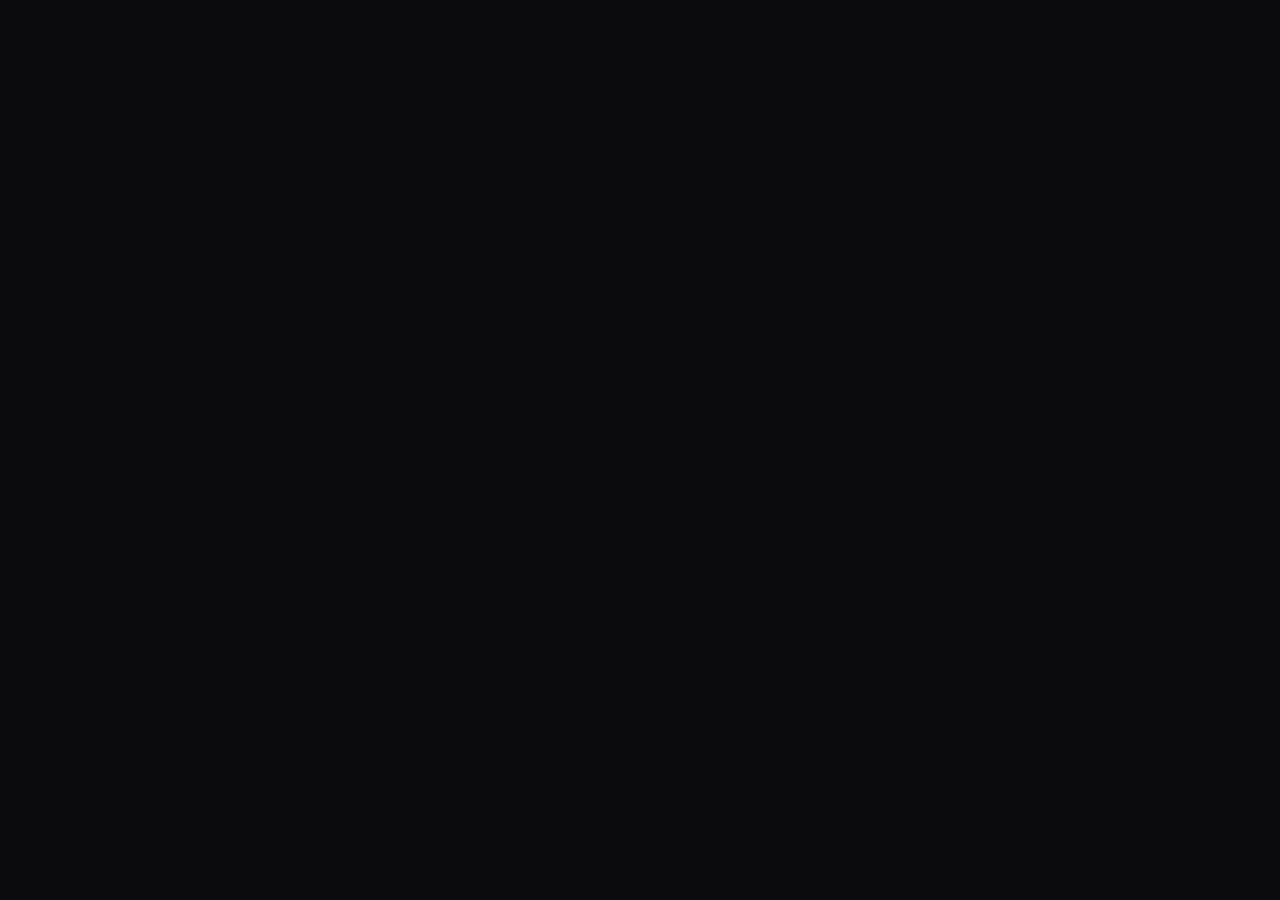
==== commit bfec5fb1: "Create chat.html" ====
--- a/chat.html
+++ b/chat.html
@@ -3,9 +3,9 @@
 <head>
     <meta charset="UTF-8">
     <meta name="viewport" content="width=device-width, initial-scale=1.0">
-    <title>دردشتي | المحادثات</title>
+    <title>دردشتي | تطبيق المراسلة</title>
     <style>
-        @import url('https://fonts.googleapis.com/css2?family=Cairo:wght@300;400;600;700&display=swap');
+        @import url('https://fonts.googleapis.com/css2?family=Cairo:wght@300;400;500;600;700;800&display=swap');
         
         * {
             margin: 0;
@@ -16,195 +16,303 @@
 
         :root {
             --primary: #00d4aa;
-            --secondary: #667eea;
-            --bg-dark: #0f0f1a;
-            --bg-card: #1a1a2e;
-            --bg-light: #252540;
-            --text-primary: #ffffff;
-            --text-secondary: #a0a0b0;
+            --primary-dark: #00b894;
+            --secondary: #6c5ce7;
+            --accent: #fd79a8;
+            --bg-dark: #0a0a0f;
+            --bg-card: #12121a;
+            --bg-light: #1e1e2e;
+            --text: #ffffff;
+            --text-muted: #a0a0b0;
+            --success: #00b894;
+            --warning: #fdcb6e;
+            --danger: #d63031;
         }
 
         body {
             background: var(--bg-dark);
-            color: var(--text-primary);
+            color: var(--text);
             height: 100vh;
             overflow: hidden;
-        }
-
-        .app-container {
+            position: relative;
+        }
+
+        /* خلفية متحركة */
+        .bg-animation {
+            position: fixed;
+            top: 0;
+            left: 0;
+            width: 100%;
+            height: 100%;
+            pointer-events: none;
+            z-index: 0;
+            overflow: hidden;
+        }
+
+        .orb {
+            position: absolute;
+            border-radius: 50%;
+            filter: blur(100px);
+            opacity: 0.3;
+            animation: float 20s infinite ease-in-out;
+        }
+
+        .orb-1 {
+            width: 400px;
+            height: 400px;
+            background: var(--primary);
+            top: -200px;
+            right: -200px;
+        }
+
+        .orb-2 {
+            width: 300px;
+            height: 300px;
+            background: var(--secondary);
+            bottom: -150px;
+            left: -150px;
+            animation-delay: -10s;
+        }
+
+        @keyframes float {
+            0%, 100% { transform: translate(0, 0) scale(1); }
+            50% { transform: translate(30px, -30px) scale(1.1); }
+        }
+
+        /* التطبيق */
+        .app {
             display: flex;
             height: 100vh;
+            position: relative;
+            z-index: 1;
         }
 
         /* Sidebar */
         .sidebar {
-            width: 380px;
-            background: var(--bg-card);
-            border-left: 1px solid rgba(255,255,255,0.1);
+            width: 400px;
+            background: rgba(18, 18, 26, 0.95);
+            backdrop-filter: blur(20px);
+            border-left: 1px solid rgba(255,255,255,0.05);
             display: flex;
             flex-direction: column;
         }
 
         .sidebar-header {
-            padding: 20px;
-            background: linear-gradient(135deg, rgba(0,212,170,0.2), rgba(102,126,234,0.2));
-        }
-
-        .user-profile {
+            padding: 25px;
+            background: linear-gradient(135deg, rgba(0,212,170,0.15), rgba(108,92,231,0.15));
+            border-bottom: 1px solid rgba(255,255,255,0.05);
+        }
+
+        .user-card {
             display: flex;
             align-items: center;
             gap: 15px;
             cursor: pointer;
+            padding: 15px;
+            border-radius: 20px;
+            transition: all 0.3s ease;
+            position: relative;
+            overflow: hidden;
+        }
+
+        .user-card::before {
+            content: '';
+            position: absolute;
+            top: 0;
+            left: -100%;
+            width: 100%;
+            height: 100%;
+            background: linear-gradient(90deg, transparent, rgba(255,255,255,0.1), transparent);
+            transition: left 0.5s;
+        }
+
+        .user-card:hover::before {
+            left: 100%;
+        }
+
+        .user-card:hover {
+            background: rgba(255,255,255,0.05);
+            transform: translateX(-5px);
         }
 
         .user-avatar {
-            width: 55px;
-            height: 55px;
+            width: 60px;
+            height: 60px;
             border-radius: 50%;
             border: 3px solid var(--primary);
             object-fit: cover;
+            box-shadow: 0 0 20px rgba(0,212,170,0.3);
+            transition: all 0.3s;
+        }
+
+        .user-card:hover .user-avatar {
+            transform: scale(1.1);
+            box-shadow: 0 0 30px rgba(0,212,170,0.5);
         }
 
         .user-info h3 {
-            font-size: 17px;
+            font-size: 18px;
+            font-weight: 700;
+            margin-bottom: 5px;
         }
 
         .user-status {
-            font-size: 12px;
+            display: flex;
+            align-items: center;
+            gap: 6px;
+            font-size: 13px;
             color: var(--primary);
-            display: flex;
-            align-items: center;
-            gap: 5px;
         }
 
         .status-dot {
-            width: 8px;
-            height: 8px;
+            width: 10px;
+            height: 10px;
             background: var(--primary);
             border-radius: 50%;
             animation: pulse 2s infinite;
+            box-shadow: 0 0 10px var(--primary);
         }
 
         @keyframes pulse {
-            0%, 100% { opacity: 1; }
-            50% { opacity: 0.5; }
-        }
-
-        .header-actions {
-            display: flex;
-            gap: 10px;
-            margin-top: 15px;
+            0%, 100% { opacity: 1; transform: scale(1); }
+            50% { opacity: 0.7; transform: scale(1.2); }
+        }
+
+        .quick-actions {
+            display: flex;
+            gap: 12px;
+            margin-top: 20px;
         }
 
         .action-btn {
             flex: 1;
-            padding: 10px;
-            background: rgba(255,255,255,0.1);
-            border: none;
-            border-radius: 10px;
+            padding: 14px;
+            background: rgba(255,255,255,0.05);
+            border: 1px solid rgba(255,255,255,0.1);
+            border-radius: 16px;
             color: white;
+            font-size: 14px;
+            font-weight: 600;
             cursor: pointer;
-            font-size: 13px;
             transition: all 0.3s;
             display: flex;
             align-items: center;
             justify-content: center;
-            gap: 5px;
+            gap: 8px;
+            position: relative;
+            overflow: hidden;
+        }
+
+        .action-btn::after {
+            content: '';
+            position: absolute;
+            top: 50%;
+            left: 50%;
+            width: 0;
+            height: 0;
+            background: rgba(255,255,255,0.2);
+            border-radius: 50%;
+            transform: translate(-50%, -50%);
+            transition: width 0.6s, height 0.6s;
+        }
+
+        .action-btn:active::after {
+            width: 300px;
+            height: 300px;
         }
 
         .action-btn:hover {
             background: var(--primary);
-            transform: translateY(-2px);
+            border-color: var(--primary);
+            transform: translateY(-3px);
+            box-shadow: 0 10px 30px rgba(0,212,170,0.3);
         }
 
         .search-box {
-            padding: 15px;
+            padding: 20px;
             background: rgba(0,0,0,0.2);
         }
 
         .search-box input {
             width: 100%;
-            padding: 12px 15px;
+            padding: 16px 20px;
             background: rgba(255,255,255,0.05);
-            border: 1px solid rgba(255,255,255,0.1);
-            border-radius: 20px;
+            border: 2px solid rgba(255,255,255,0.1);
+            border-radius: 25px;
             color: white;
+            font-size: 15px;
+            transition: all 0.3s;
+        }
+
+        .search-box input:focus {
             outline: none;
-        }
-
-        .tabs {
-            display: flex;
-            border-bottom: 1px solid rgba(255,255,255,0.1);
-        }
-
-        .tab {
-            flex: 1;
-            padding: 15px;
-            text-align: center;
-            cursor: pointer;
-            color: var(--text-secondary);
-            transition: all 0.3s;
-            position: relative;
-        }
-
-        .tab.active {
-            color: var(--primary);
-        }
-
-        .tab.active::after {
-            content: '';
-            position: absolute;
-            bottom: 0;
-            left: 20%;
-            width: 60%;
-            height: 3px;
-            background: var(--primary);
-            border-radius: 3px 3px 0 0;
+            border-color: var(--primary);
+            box-shadow: 0 0 20px rgba(0,212,170,0.2);
         }
 
         .contacts-list {
             flex: 1;
             overflow-y: auto;
-            padding: 10px;
+            padding: 15px;
+        }
+
+        .contacts-list::-webkit-scrollbar {
+            width: 6px;
+        }
+
+        .contacts-list::-webkit-scrollbar-thumb {
+            background: rgba(255,255,255,0.1);
+            border-radius: 3px;
         }
 
         .contact-item {
             display: flex;
             align-items: center;
-            padding: 15px;
-            border-radius: 15px;
+            padding: 18px;
+            border-radius: 20px;
             cursor: pointer;
-            transition: all 0.3s;
-            margin-bottom: 5px;
+            margin-bottom: 8px;
+            transition: all 0.3s ease;
+            position: relative;
+            border: 1px solid transparent;
+        }
+
+        .contact-item::before {
+            content: '';
+            position: absolute;
+            left: 0;
+            top: 0;
+            height: 100%;
+            width: 4px;
+            background: var(--primary);
+            border-radius: 20px 0 0 20px;
+            opacity: 0;
+            transition: opacity 0.3s;
         }
 
         .contact-item:hover, .contact-item.active {
             background: rgba(255,255,255,0.05);
+            border-color: rgba(255,255,255,0.1);
+            transform: translateX(-5px);
+        }
+
+        .contact-item.active::before {
+            opacity: 1;
         }
 
         .contact-avatar {
-            width: 50px;
-            height: 50px;
+            width: 55px;
+            height: 55px;
             border-radius: 50%;
             margin-left: 15px;
             object-fit: cover;
-            position: relative;
-        }
-
-        .contact-avatar::after {
-            content: '';
-            position: absolute;
-            bottom: 2px;
-            right: 2px;
-            width: 12px;
-            height: 12px;
-            background: var(--primary);
-            border-radius: 50%;
-            border: 2px solid var(--bg-card);
-        }
-
-        .contact-avatar.offline::after {
-            background: #666;
+            border: 2px solid rgba(255,255,255,0.1);
+            transition: all 0.3s;
+        }
+
+        .contact-item:hover .contact-avatar {
+            transform: scale(1.1);
+            border-color: var(--primary);
         }
 
         .contact-info {
@@ -212,29 +320,49 @@
         }
 
         .contact-name {
-            font-weight: 600;
-            margin-bottom: 5px;
+            font-weight: 700;
+            font-size: 16px;
+            margin-bottom: 6px;
             display: flex;
             align-items: center;
             gap: 8px;
         }
 
-        .group-icon {
-            font-size: 12px;
-            color: var(--primary);
+        .group-badge {
+            font-size: 11px;
+            background: var(--secondary);
+            padding: 3px 10px;
+            border-radius: 20px;
         }
 
         .contact-preview {
-            font-size: 13px;
-            color: var(--text-secondary);
+            font-size: 14px;
+            color: var(--text-muted);
             white-space: nowrap;
             overflow: hidden;
             text-overflow: ellipsis;
+            max-width: 180px;
+        }
+
+        .contact-meta {
+            text-align: center;
         }
 
         .contact-time {
             font-size: 12px;
-            color: #666;
+            color: var(--text-muted);
+            margin-bottom: 5px;
+        }
+
+        .unread-badge {
+            background: var(--primary);
+            color: var(--bg-dark);
+            font-size: 12px;
+            font-weight: 700;
+            padding: 4px 10px;
+            border-radius: 15px;
+            min-width: 24px;
+            display: inline-block;
         }
 
         /* Chat Area */
@@ -242,7 +370,7 @@
             flex: 1;
             display: flex;
             flex-direction: column;
-            background: var(--bg-dark);
+            position: relative;
         }
 
         .welcome-screen {
@@ -253,140 +381,288 @@
             height: 100%;
             text-align: center;
             padding: 40px;
-        }
-
-        .welcome-icon {
+            animation: fadeIn 0.8s;
+        }
+
+        @keyframes fadeIn {
+            from { opacity: 0; transform: scale(0.95); }
+            to { opacity: 1; transform: scale(1); }
+        }
+
+        .welcome-logo {
+            width: 200px;
+            height: 200px;
+            background: linear-gradient(135deg, var(--primary), var(--secondary));
+            border-radius: 50%;
+            display: flex;
+            align-items: center;
+            justify-content: center;
             font-size: 100px;
-            margin-bottom: 30px;
-            animation: float 3s ease-in-out infinite;
-        }
-
-        @keyframes float {
-            0%, 100% { transform: translateY(0); }
-            50% { transform: translateY(-20px); }
+            margin-bottom: 40px;
+            animation: floatLogo 6s ease-in-out infinite;
+            box-shadow: 0 30px 60px rgba(0,212,170,0.3);
+        }
+
+        @keyframes floatLogo {
+            0%, 100% { transform: translateY(0) rotate(0deg); }
+            50% { transform: translateY(-20px) rotate(5deg); }
         }
 
         .welcome-screen h2 {
-            font-size: 28px;
-            margin-bottom: 15px;
-            background: linear-gradient(90deg, var(--primary), var(--secondary));
+            font-size: 42px;
+            font-weight: 800;
+            margin-bottom: 20px;
+            background: linear-gradient(90deg, var(--primary), var(--secondary), var(--accent));
             -webkit-background-clip: text;
             -webkit-text-fill-color: transparent;
+            animation: gradient 3s ease infinite;
+            background-size: 200% auto;
+        }
+
+        @keyframes gradient {
+            0% { background-position: 0% 50%; }
+            50% { background-position: 100% 50%; }
+            100% { background-position: 0% 50%; }
         }
 
         .welcome-screen p {
-            color: var(--text-secondary);
+            color: var(--text-muted);
+            font-size: 18px;
+            max-width: 400px;
         }
 
         .chat-header {
-            padding: 20px;
-            background: var(--bg-card);
-            border-bottom: 1px solid rgba(255,255,255,0.1);
-            display: flex;
-            align-items: center;
-            gap: 15px;
+            padding: 25px 30px;
+            background: rgba(18, 18, 26, 0.95);
+            backdrop-filter: blur(20px);
+            border-bottom: 1px solid rgba(255,255,255,0.05);
+            display: flex;
+            align-items: center;
+            gap: 20px;
+            animation: slideDown 0.3s;
+        }
+
+        @keyframes slideDown {
+            from { transform: translateY(-20px); opacity: 0; }
+            to { transform: translateY(0); opacity: 1; }
         }
 
         .chat-header img {
-            width: 45px;
-            height: 45px;
-            border-radius: 50%;
+            width: 55px;
+            height: 55px;
+            border-radius: 50%;
+            border: 3px solid var(--primary);
             object-fit: cover;
         }
 
         .chat-header-info h3 {
-            font-size: 18px;
+            font-size: 20px;
+            font-weight: 700;
+            margin-bottom: 6px;
         }
 
         .chat-header-info p {
-            font-size: 13px;
-            color: var(--text-secondary);
+            font-size: 14px;
+            color: var(--text-muted);
+            display: flex;
+            align-items: center;
+            gap: 8px;
+        }
+
+        .typing-indicator {
+            display: none;
+            align-items: center;
+            gap: 4px;
+        }
+
+        .typing-indicator.active {
+            display: flex;
+        }
+
+        .typing-indicator span {
+            width: 8px;
+            height: 8px;
+            background: var(--primary);
+            border-radius: 50%;
+            animation: typing 1.4s infinite ease-in-out both;
+        }
+
+        .typing-indicator span:nth-child(1) { animation-delay: -0.32s; }
+        .typing-indicator span:nth-child(2) { animation-delay: -0.16s; }
+
+        @keyframes typing {
+            0%, 80%, 100% { transform: scale(0); }
+            40% { transform: scale(1); }
         }
 
         .messages-container {
             flex: 1;
             overflow-y: auto;
-            padding: 20px;
+            padding: 30px;
             display: flex;
             flex-direction: column;
+            gap: 20px;
+        }
+
+        .message {
+            max-width: 65%;
+            padding: 18px 24px;
+            border-radius: 25px;
+            position: relative;
+            animation: messagePop 0.4s cubic-bezier(0.68, -0.55, 0.265, 1.55);
+            line-height: 1.6;
+        }
+
+        @keyframes messagePop {
+            0% { opacity: 0; transform: scale(0.8) translateY(20px); }
+            100% { opacity: 1; transform: scale(1) translateY(0); }
+        }
+
+        .message.sent {
+            background: linear-gradient(135deg, var(--primary), var(--primary-dark));
+            align-self: flex-end;
+            border-bottom-right-radius: 8px;
+            box-shadow: 0 10px 30px rgba(0,212,170,0.2);
+        }
+
+        .message.received {
+            background: var(--bg-light);
+            align-self: flex-start;
+            border-bottom-left-radius: 8px;
+            border: 1px solid rgba(255,255,255,0.05);
+        }
+
+        .message-sender {
+            font-size: 13px;
+            color: var(--primary);
+            font-weight: 600;
+            margin-bottom: 8px;
+        }
+
+        .message-text {
+            font-size: 15px;
+        }
+
+        .message-meta {
+            display: flex;
+            align-items: center;
+            gap: 8px;
+            margin-top: 10px;
+            font-size: 12px;
+            opacity: 0.8;
+            justify-content: flex-end;
+        }
+
+        .message-actions {
+            position: absolute;
+            top: -35px;
+            right: 0;
+            background: var(--bg-light);
+            border-radius: 20px;
+            padding: 8px 15px;
+            display: none;
             gap: 15px;
-        }
-
-        .message {
-            max-width: 70%;
-            padding: 15px 20px;
-            border-radius: 20px;
-            animation: messageSlide 0.3s ease;
-        }
-
-        @keyframes messageSlide {
-            from {
-                opacity: 0;
-                transform: translateY(20px);
-            }
-            to {
-                opacity: 1;
-                transform: translateY(0);
-            }
-        }
-
-        .message.sent {
-            background: linear-gradient(135deg, var(--primary), #00897b);
-            align-self: flex-end;
-            border-bottom-right-radius: 5px;
-        }
-
-        .message.received {
-            background: var(--bg-card);
-            align-self: flex-start;
-            border-bottom-left-radius: 5px;
-        }
-
-        .message-sender {
-            font-size: 12px;
-            color: rgba(255,255,255,0.7);
-            margin-bottom: 5px;
-        }
-
-        .message-time {
-            font-size: 11px;
-            opacity: 0.7;
-            margin-top: 5px;
-            text-align: left;
+            box-shadow: 0 10px 30px rgba(0,0,0,0.3);
+            border: 1px solid rgba(255,255,255,0.1);
+        }
+
+        .message:hover .message-actions {
+            display: flex;
+            animation: fadeIn 0.2s;
+        }
+
+        .message-action {
+            cursor: pointer;
+            font-size: 16px;
+            transition: transform 0.2s;
+        }
+
+        .message-action:hover {
+            transform: scale(1.2);
         }
 
         .input-area {
-            padding: 20px;
-            background: var(--bg-card);
-            display: flex;
-            gap: 15px;
+            padding: 25px 30px;
+            background: rgba(18, 18, 26, 0.95);
+            backdrop-filter: blur(20px);
+            border-top: 1px solid rgba(255,255,255,0.05);
+            display: flex;
+            align-items: center;
+            gap: 20px;
+            animation: slideUp 0.3s;
+        }
+
+        @keyframes slideUp {
+            from { transform: translateY(20px); opacity: 0; }
+            to { transform: translateY(0); opacity: 1; }
+        }
+
+        .input-wrapper {
+            flex: 1;
+            position: relative;
         }
 
         .input-area input {
-            flex: 1;
-            padding: 15px 20px;
+            width: 100%;
+            padding: 18px 25px;
             background: var(--bg-light);
-            border: none;
+            border: 2px solid rgba(255,255,255,0.1);
             border-radius: 30px;
             color: white;
             font-size: 16px;
+            transition: all 0.3s;
+        }
+
+        .input-area input:focus {
             outline: none;
+            border-color: var(--primary);
+            box-shadow: 0 0 30px rgba(0,212,170,0.2);
+        }
+
+        .input-actions {
+            position: absolute;
+            left: 20px;
+            top: 50%;
+            transform: translateY(-50%);
+            display: flex;
+            gap: 15px;
+        }
+
+        .input-icon {
+            cursor: pointer;
+            font-size: 22px;
+            color: var(--text-muted);
+            transition: all 0.3s;
+        }
+
+        .input-icon:hover {
+            color: var(--primary);
+            transform: scale(1.2);
         }
 
         .send-btn {
-            width: 50px;
-            height: 50px;
-            border-radius: 50%;
-            background: var(--primary);
+            width: 60px;
+            height: 60px;
+            border-radius: 50%;
+            background: linear-gradient(135deg, var(--primary), var(--secondary));
             border: none;
             color: white;
-            font-size: 20px;
+            font-size: 24px;
             cursor: pointer;
             transition: all 0.3s;
+            display: flex;
+            align-items: center;
+            justify-content: center;
+            box-shadow: 0 10px 30px rgba(0,212,170,0.3);
         }
 
         .send-btn:hover {
-            transform: scale(1.1);
+            transform: scale(1.1) rotate(-10deg);
+            box-shadow: 0 15px 40px rgba(0,212,170,0.4);
+        }
+
+        .send-btn:active {
+            transform: scale(0.95);
         }
 
         /* Modals */
@@ -397,341 +673,82 @@
             width: 100%;
             height: 100%;
             background: rgba(0,0,0,0.8);
-            backdrop-filter: blur(5px);
-            z-index: 1000;
+            backdrop-filter: blur(10px);
+            z-index: 2000;
             display: none;
             align-items: center;
             justify-content: center;
-        }
-
-        .modal-overlay.active {
-            display: flex;
+            opacity: 0;
+            transition: opacity 0.3s;
+        }
+
+        .modal-overlay.show {
+            display: flex;
+            opacity: 1;
         }
 
         .modal {
             background: var(--bg-card);
-            border-radius: 25px;
-            padding: 30px;
+            border-radius: 30px;
+            padding: 35px;
             width: 90%;
             max-width: 500px;
-            max-height: 80vh;
+            max-height: 85vh;
             overflow-y: auto;
+            transform: scale(0.8) translateY(50px);
+            transition: all 0.4s cubic-bezier(0.68, -0.55, 0.265, 1.55);
             border: 1px solid rgba(255,255,255,0.1);
+            box-shadow: 0 50px 100px rgba(0,0,0,0.5);
+        }
+
+        .modal-overlay.show .modal {
+            transform: scale(1) translateY(0);
         }
 
         .modal-header {
             display: flex;
             justify-content: space-between;
             align-items: center;
-            margin-bottom: 25px;
+            margin-bottom: 30px;
         }
 
         .modal-title {
-            font-size: 22px;
+            font-size: 26px;
+            font-weight: 700;
+            display: flex;
+            align-items: center;
+            gap: 12px;
         }
 
         .close-btn {
-            width: 40px;
-            height: 40px;
+            width: 45px;
+            height: 45px;
             border-radius: 50%;
             background: rgba(255,255,255,0.1);
             border: none;
             color: white;
-            font-size: 20px;
+            font-size: 24px;
             cursor: pointer;
             transition: all 0.3s;
+            display: flex;
+            align-items: center;
+            justify-content: center;
         }
 
         .close-btn:hover {
-            background: #f44336;
+            background: var(--danger);
+            transform: rotate(90deg);
         }
 
         .form-group {
-            margin-bottom: 20px;
+            margin-bottom: 25px;
         }
 
         .form-group label {
             display: block;
-            margin-bottom: 8px;
-            color: var(--text-secondary);
+            margin-bottom: 10px;
+            color: var(--text-muted);
             font-size: 14px;
-        }
-
-        .form-group input, .form-group textarea {
-            width: 100%;
-            padding: 15px;
-            background: var(--bg-light);
-            border: 1px solid rgba(255,255,255,0.1);
-            border-radius: 15px;
-            color: white;
-            font-size: 16px;
-            outline: none;
-        }
-
-        .form-group input:focus, .form-group textarea:focus {
-            border-color: var(--primary);
-        }
-
-        .search-results {
-            max-height: 200px;
-            overflow-y: auto;
-            background: var(--bg-light);
-            border-radius: 15px;
-            margin-top: 10px;
-        }
-
-        .result-item {
-            display: flex;
-            align-items: center;
-            padding: 15px;
-            cursor: pointer;
-            transition: all 0.3s;
-            border-bottom: 1px solid rgba(255,255,255,0.05);
-        }
-
-        .result-item:hover {
-            background: rgba(255,255,255,0.05);
-        }
-
-        .result-item img {
-            width: 45px;
-            height: 45px;
-            border-radius: 50%;
-            margin-left: 15px;
-            object-fit: cover;
-        }
-
-        .result-info {
-            flex: 1;
-        }
-
-        .result-name {
-            font-weight: 600;
-        }
-
-        .result-phone {
-            font-size: 13px;
-            color: var(--text-secondary);
-        }
-
-        .add-btn {
-            padding: 8px 20px;
-            background: var(--primary);
-            border: none;
-            border-radius: 20px;
-            color: white;
-            cursor: pointer;
-            font-size: 13px;
-        }
-
-        .member-selection {
-            max-height: 250px;
-            overflow-y: auto;
-            background: var(--bg-light);
-            border-radius: 15px;
-            padding: 10px;
-            margin: 15px 0;
-        }
-
-        .member-item {
-            display: flex;
-            align-items: center;
-            padding: 12px;
-            cursor: pointer;
-            border-radius: 10px;
-            transition: all 0.3s;
-        }
-
-        .member-item:hover {
-            background: rgba(255,255,255,0.05);
-        }
-
-        .member-item.selected {
-            background: rgba(0, 212, 170, 0.2);
-        }
-
-        .member-item img {
-            width: 40px;
-            height: 40px;
-            border-radius: 50%;
-            margin-left: 12px;
-        }
-
-        .checkbox {
-            width: 22px;
-            height: 22px;
-            border: 2px solid #666;
-            border-radius: 6px;
-            margin-right: auto;
-            display: flex;
-            align-items: center;
-            justify-content: center;
-            font-size: 14px;
-            transition: all 0.3s;
-        }
-
-        .member-item.selected .checkbox {
-            background: var(--primary);
-            border-color: var(--primary);
-        }
-
-        .hidden { display: none !important; }
-    </style>
-</head>
-<body>
-    <div class="app-container">
-        <!-- Sidebar -->
-        <div class="sidebar">
-            <div class="sidebar-header">
-                <div class="user-profile" onclick="goToProfile()">
-                    <img src="" alt="أنا" class="user-avatar" id="currentAvatar">
-                    <div class="user-info">
-                        <h3 id="currentName">أنا</h3>
-                        <div class="user-status">
-                            <span class="status-dot"></span>
-                            <span>متصل</span>
-                        </div>
-                    </div>
-                </div>
-                <div class="header-actions">
-                    <button class="action-btn" onclick="openAddContactModal()">
-                        ➕ إضافة
-                    </button>
-                    <button class="action-btn" onclick="openCreateGroupModal()">
-                        👥 مجموعة
-                    </button>
-                </div>
-            </div>
-
-            <div class="search-box">
-                <input type="text" placeholder="🔍 البحث في المحادثات..." id="searchInput" oninput="searchContacts()">
-            </div>
-
-            <div class="tabs">
-                <div class="tab active" onclick="switchTab('all')">الكل</div>
-                <div class="tab" onclick="switchTab('groups')">المجموعات</div>
-                <div class="tab" onclick="switchTab('contacts')">جهات الاتصال</div>
-            </div>
-
-            <div class="contacts-list" id="contactsList">
-                <!-- Contacts loaded here -->
-            </div>
-        </div>
-
-        <!-- Chat Area -->
-        <div class="chat-area">
-            <div class="welcome-screen" id="welcomeScreen">
-                <div class="welcome-icon">💬</div>
-                <h2>مرحباً بك في دردشتي</h2>
-                <p>اختر محادثة للبدء أو أضف أصدقاء جدد</p>
-            </div>
-
-            <div class="chat-header hidden" id="chatHeader">
-                <img src="" id="chatAvatar">
-                <div class="chat-header-info">
-                    <h3 id="chatName"></h3>
-                    <p id="chatStatus">متصل الآن</p>
-                </div>
-            </div>
-
-            <div class="messages-container hidden" id="messagesContainer"></div>
-
-            <div class="input-area hidden" id="inputArea">
-                <input type="text" id="messageInput" placeholder="اكتب رسالتك..." onkeypress="handleKeyPress(event)">
-                <button class="send-btn" onclick="sendMessage()">➤</button>
-            </div>
-        </div>
-    </div>
-
-    <!-- Modal إضافة جهة اتصال -->
-    <div class="modal-overlay" id="addContactModal">
-        <div class="modal">
-            <div class="modal-header">
-                <h3 class="modal-title">➕ إضافة جهة اتصال</h3>
-                <button class="close-btn" onclick="closeAddContactModal()">×</button>
-            </div>
-            
-            <div class="form-group">
-                <label>ابحث برقم الهاتف أو اسم المستخدم</label>
-                <input type="text" id="searchContact" placeholder="مثال: 0501234567 أو @username" oninput="searchUsers()">
-            </div>
-
-            <div class="search-results" id="searchResults"></div>
-        </div>
-    </div>
-
-    <!-- Modal إنشاء مجموعة -->
-    <div class="modal-overlay" id="createGroupModal">
-        <div class="modal">
-            <div class="modal-header">
-                <h3 class="modal-title">👥 إنشاء مجموعة جديدة</h3>
-                <button class="close-btn" onclick="closeCreateGroupModal()">×</button>
-            </div>
-            
-            <div class="form-group">
-                <label>اسم المجموعة *</label>
-                <input type="text" id="groupName" placeholder="مثال: فريق العمل">
-            </div>
-
-            <div class="form-group">
-                <label>الوصف</label>
-                <textarea id="groupDesc" rows="2" placeholder="وصف قصير للمجموعة..."></textarea>
-            </div>
-
-            <div class="form-group">
-                <label>اختر الأعضاء *</label>
-                <div class="member-selection" id="memberSelection">
-                    <!-- الأعضاء المتاحين -->
-                </div>
-            </div>
-
-            <button class="action-btn" onclick="createGroup()" style="width: 100%; background: var(--primary);">
-                ✨ إنشاء المجموعة
-            </button>
-        </div>
-    </div>
-
-    <script>
-        // التحقق من تسجيل الدخول
-        let currentUser = JSON.parse(localStorage.getItem('currentUser'));
-        if(!currentUser) {
-            window.location.href = 'index.html';
-        }
-
-        let currentChat = null;
-        let messages = JSON.parse(localStorage.getItem('messages') || '{}');
-        let groups = JSON.parse(localStorage.getItem('groups') || '[]');
-        let selectedMembers = [];
-        let currentTab = 'all';
-
-        function init() {
-            document.getElementById('currentAvatar').src = currentUser.avatar;
-            document.getElementById('currentName').textContent = currentUser.fullName;
-            
-            updateUserStatus(true);
-            loadContacts();
-            
-            // محاكاة رسائل
-            setInterval(simulateIncomingMessage, 30000);
-        }
-
-        function updateUserStatus(online) {
-            const users = JSON.parse(localStorage.getItem('users') || '[]');
-            const user = users.find(u => u.id === currentUser.id);
-            if(user) {
-                user.isOnline = online;
-                user.lastActive = new Date().toISOString();
-                localStorage.setItem('users', JSON.stringify(users));
-                localStorage.setItem('currentUser', JSON.stringify(user));
-                currentUser = user;
-            }
-        }
-
-        function switchTab(tab) {
-            currentTab = tab;
-            document.querySelectorAll('.tab').forEach(t => t.classList.remove('active'));
-            event.target.classList.add('active');
-            loadContacts();
-        }
-
-        functio
+            font-weight: 500;
+        }
+
